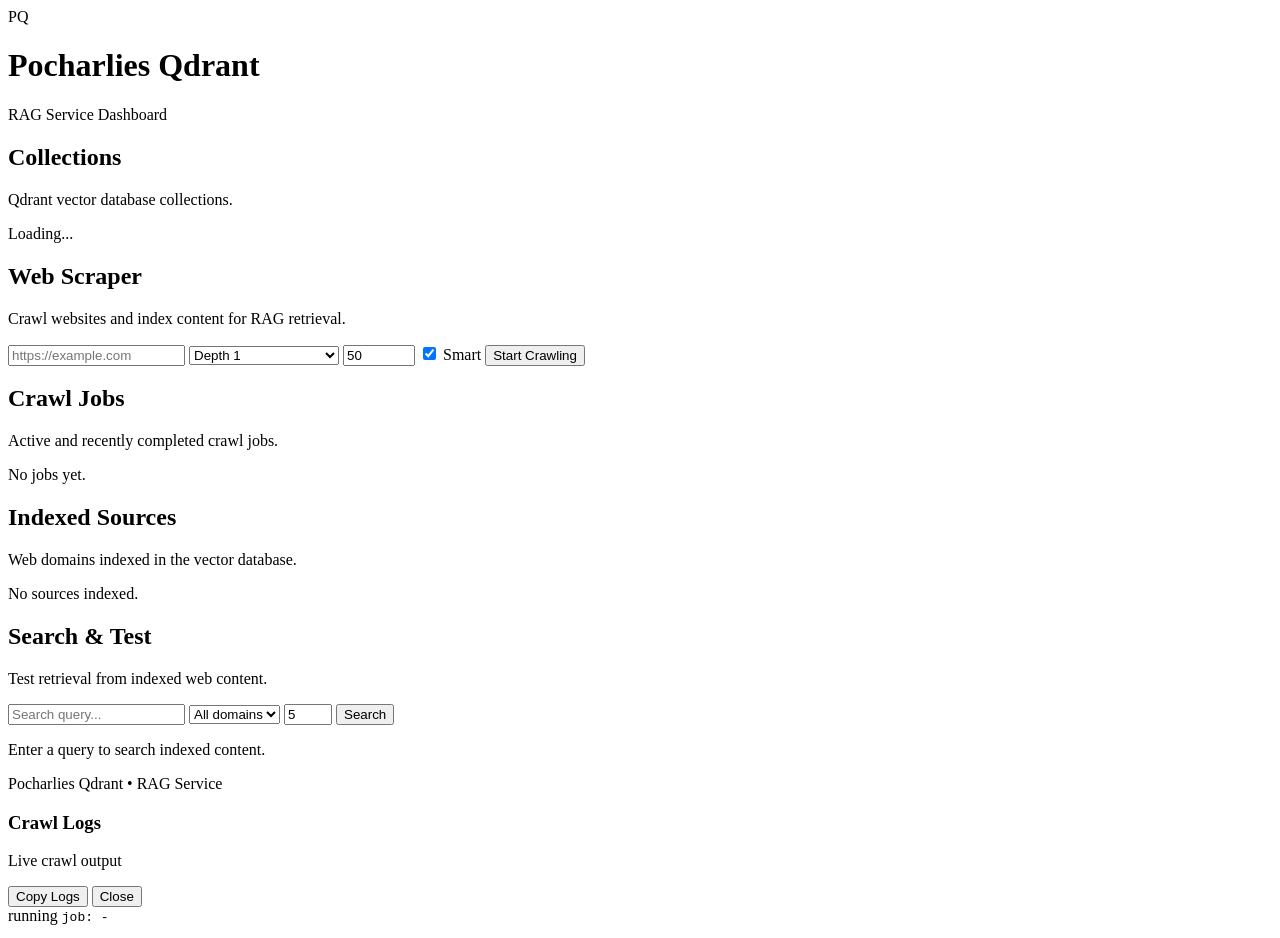
==== rag-service/static/index.html @ 50047937 "Initial commit: standalone pocharlies-qdrant RAG stack Extracted from nvidiadgx dashboard into indep" ====
<!DOCTYPE html>
<html lang="en">
<head>
  <meta charset="UTF-8">
  <meta name="viewport" content="width=device-width, initial-scale=1.0">
  <title>Pocharlies Qdrant - RAG Dashboard</title>
  <link rel="preconnect" href="https://fonts.googleapis.com">
  <link rel="preconnect" href="https://fonts.gstatic.com" crossorigin>
  <link href="https://fonts.googleapis.com/css2?family=IBM+Plex+Mono:wght@400;600&family=Space+Grotesk:wght@400;500;600;700&display=swap" rel="stylesheet">
  <link rel="stylesheet" href="/static/style.css">
</head>
<body>
  <div class="bg-layer">
    <div class="bg-orb orb-a"></div>
    <div class="bg-orb orb-b"></div>
    <div class="bg-grid"></div>
  </div>

  <div class="app">
    <header class="header glass">
      <div class="logo-wrap">
        <div class="logo-mark">PQ</div>
        <div class="logo-copy">
          <h1>Pocharlies Qdrant</h1>
          <p>RAG Service Dashboard</p>
        </div>
      </div>
    </header>

    <!-- Collections -->
    <section class="section glass">
      <h2>Collections</h2>
      <p class="section-desc">Qdrant vector database collections.</p>
      <div id="rag-collections" class="rag-grid">
        <p class="muted">Loading...</p>
      </div>
    </section>

    <!-- Web Scraper -->
    <section class="section glass">
      <h2>Web Scraper</h2>
      <p class="section-desc">Crawl websites and index content for RAG retrieval.</p>
      <div class="rag-form">
        <div class="rag-form-row">
          <input id="rag-url" type="url" class="rag-input" placeholder="https://example.com" />
          <select id="rag-depth" class="rag-select">
            <option value="0">Depth 0 (single page)</option>
            <option value="1" selected>Depth 1</option>
            <option value="2">Depth 2</option>
            <option value="3">Depth 3</option>
            <option value="4">Depth 4</option>
            <option value="5">Depth 5 (max)</option>
          </select>
          <input id="rag-max-pages" type="number" class="rag-input rag-input-sm" value="50" min="1" max="25000" placeholder="Max pages" />
          <label class="rag-smart-toggle" title="Use AI to analyze site structure before crawling for better content extraction">
            <input id="rag-smart-mode" type="checkbox" checked /> Smart
          </label>
          <button id="rag-crawl-btn" class="btn btn-accent" onclick="startRagCrawl()">Start Crawling</button>
        </div>
      </div>
      <div id="rag-crawl-progress" class="rag-crawl-status" style="display:none">
        <div class="rag-progress-bar-wrap">
          <div id="rag-progress-bar" class="rag-progress-bar"></div>
        </div>
        <p id="rag-crawl-info" class="muted"></p>
      </div>
    </section>

    <!-- Crawl Jobs -->
    <section class="section glass">
      <h2>Crawl Jobs</h2>
      <p class="section-desc">Active and recently completed crawl jobs.</p>
      <div id="rag-jobs">
        <p class="muted">No jobs yet.</p>
      </div>
    </section>

    <!-- Indexed Sources -->
    <section class="section glass">
      <h2>Indexed Sources</h2>
      <p class="section-desc">Web domains indexed in the vector database.</p>
      <div id="rag-sources">
        <p class="muted">No sources indexed.</p>
      </div>
    </section>

    <!-- Search & Test -->
    <section class="section glass">
      <h2>Search &amp; Test</h2>
      <p class="section-desc">Test retrieval from indexed web content.</p>
      <div class="rag-form">
        <div class="rag-form-row">
          <input id="rag-search-query" type="text" class="rag-input" placeholder="Search query..." />
          <select id="rag-search-domain" class="rag-select">
            <option value="">All domains</option>
          </select>
          <input id="rag-search-topk" type="number" class="rag-input rag-input-sm" value="5" min="1" max="20" placeholder="Top K" />
          <button class="btn btn-accent" onclick="searchRag()">Search</button>
        </div>
      </div>
      <div id="rag-results">
        <p class="muted">Enter a query to search indexed content.</p>
      </div>
    </section>

    <footer class="footer">
      <span>Pocharlies Qdrant &bull; RAG Service</span>
    </footer>
  </div>

  <!-- Crawl Logs Modal -->
  <div id="rag-logs-modal" class="op-modal hidden" aria-hidden="true">
    <div id="rag-logs-backdrop" class="op-modal-backdrop"></div>
    <section class="op-modal-panel glass" role="dialog" aria-modal="true" aria-labelledby="rag-logs-title">
      <header class="op-modal-header">
        <div class="op-modal-header-copy">
          <h3 id="rag-logs-title">Crawl Logs</h3>
          <p id="rag-logs-subtitle" class="muted">Live crawl output</p>
        </div>
        <div class="op-modal-actions">
          <button id="rag-logs-copy" class="btn btn-ghost" onclick="copyRagLogs()">Copy Logs</button>
          <button id="rag-logs-close" class="btn btn-primary" onclick="closeRagLogs()">Close</button>
        </div>
      </header>
      <div class="op-modal-status">
        <span id="rag-logs-state" class="op-state op-state-running">running</span>
        <code id="rag-logs-id">job: -</code>
      </div>
      <pre id="rag-logs-content" class="op-modal-log"></pre>
    </section>
  </div>

  <script src="/static/app.js"></script>
</body>
</html>
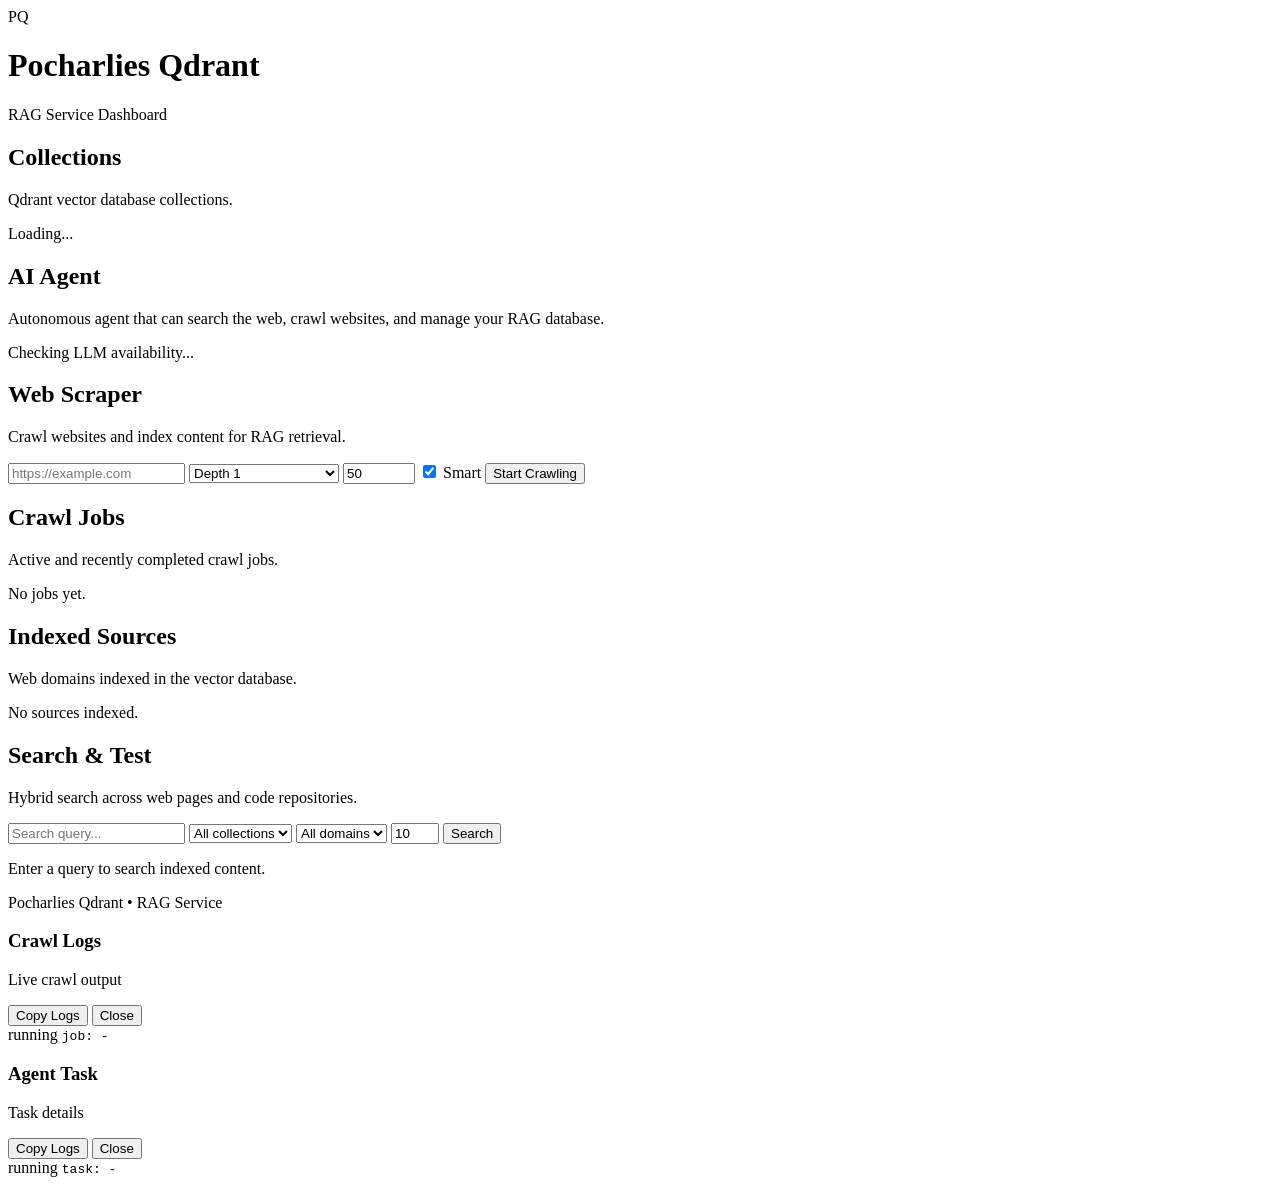
==== commit bcf215c8: "Add hybrid search, AI agent, and cross-collection search - Hybrid search: dense (BGE) + sparse (BM25" ====
--- a/rag-service/static/index.html
+++ b/rag-service/static/index.html
@@ -34,6 +34,23 @@
       <div id="rag-collections" class="rag-grid">
         <p class="muted">Loading...</p>
       </div>
+    </section>
+
+    <!-- AI Agent -->
+    <section id="agent-section" class="section glass">
+      <h2>AI Agent</h2>
+      <p class="section-desc">Autonomous agent that can search the web, crawl websites, and manage your RAG database.</p>
+      <div id="agent-status-bar" class="agent-status-bar">
+        <span class="muted">Checking LLM availability...</span>
+      </div>
+      <div id="agent-form" class="rag-form" style="display:none">
+        <div class="rag-form-row">
+          <textarea id="agent-prompt" class="rag-input agent-textarea" rows="2"
+                    placeholder="Describe a task... e.g. 'Find and index the top 5 airsoft stores in Spain'"></textarea>
+          <button id="agent-run-btn" class="btn btn-accent" onclick="startAgentTask()">Run Agent</button>
+        </div>
+      </div>
+      <div id="agent-tasks-list"></div>
     </section>
 
     <!-- Web Scraper -->
@@ -87,14 +104,19 @@
     <!-- Search & Test -->
     <section class="section glass">
       <h2>Search &amp; Test</h2>
-      <p class="section-desc">Test retrieval from indexed web content.</p>
+      <p class="section-desc">Hybrid search across web pages and code repositories.</p>
       <div class="rag-form">
         <div class="rag-form-row">
           <input id="rag-search-query" type="text" class="rag-input" placeholder="Search query..." />
+          <select id="rag-search-collection" class="rag-select">
+            <option value="all">All collections</option>
+            <option value="web">Web pages</option>
+            <option value="code">Code index</option>
+          </select>
           <select id="rag-search-domain" class="rag-select">
             <option value="">All domains</option>
           </select>
-          <input id="rag-search-topk" type="number" class="rag-input rag-input-sm" value="5" min="1" max="20" placeholder="Top K" />
+          <input id="rag-search-topk" type="number" class="rag-input rag-input-sm" value="10" min="1" max="50" placeholder="Top K" />
           <button class="btn btn-accent" onclick="searchRag()">Search</button>
         </div>
       </div>
@@ -130,6 +152,36 @@
     </section>
   </div>
 
+  <!-- Agent Task Modal -->
+  <div id="agent-modal" class="op-modal hidden" aria-hidden="true">
+    <div id="agent-modal-backdrop" class="op-modal-backdrop"></div>
+    <section class="op-modal-panel glass" role="dialog" aria-modal="true" aria-labelledby="agent-modal-title">
+      <header class="op-modal-header">
+        <div class="op-modal-header-copy">
+          <h3 id="agent-modal-title">Agent Task</h3>
+          <p id="agent-modal-subtitle" class="muted">Task details</p>
+        </div>
+        <div class="op-modal-actions">
+          <button id="agent-stop-btn" class="btn btn-ghost agent-stop-btn" onclick="stopAgentTask()" style="display:none">Stop</button>
+          <button id="agent-copy-btn" class="btn btn-ghost" onclick="copyAgentLogs()">Copy Logs</button>
+          <button class="btn btn-primary" onclick="closeAgentModal()">Close</button>
+        </div>
+      </header>
+      <div class="op-modal-status">
+        <span id="agent-modal-state" class="op-state op-state-running">running</span>
+        <code id="agent-modal-id">task: -</code>
+        <code id="agent-modal-model" class="muted"></code>
+      </div>
+      <div id="agent-steps" class="agent-steps"></div>
+      <div id="agent-context-form" class="agent-context-form" style="display:none">
+        <input id="agent-context-input" type="text" class="rag-input" placeholder="Send message to agent..."
+               onkeydown="if(event.key==='Enter')injectAgentContext()" />
+        <button class="btn btn-accent" onclick="injectAgentContext()">Send</button>
+      </div>
+      <pre id="agent-logs-content" class="op-modal-log"></pre>
+    </section>
+  </div>
+
   <script src="/static/app.js"></script>
 </body>
 </html>
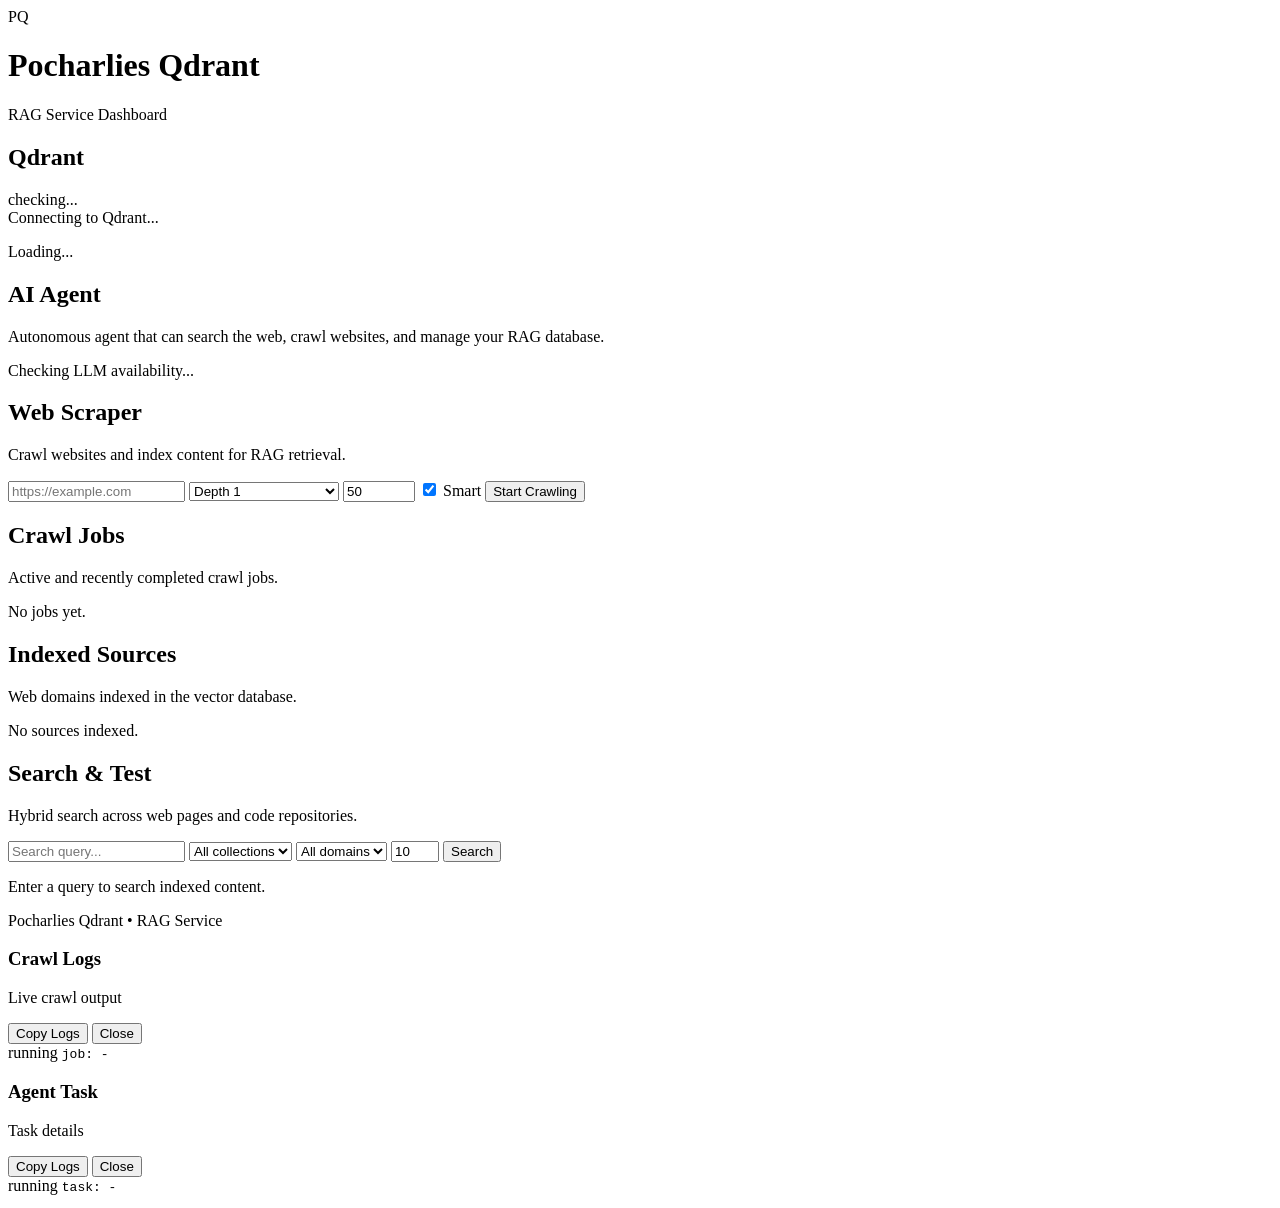
==== commit a0ac32d0: "feat: rename container to pocharlies-qdrant, add Qdrant health monitoring Rename Qdrant container fr" ====
--- a/rag-service/static/index.html
+++ b/rag-service/static/index.html
@@ -27,11 +27,14 @@
       </div>
     </header>
 
-    <!-- Collections -->
+    <!-- Qdrant Health -->
     <section class="section glass">
-      <h2>Collections</h2>
-      <p class="section-desc">Qdrant vector database collections.</p>
-      <div id="rag-collections" class="rag-grid">
+      <div class="qdrant-health-header">
+        <h2>Qdrant</h2>
+        <div id="qdrant-health" class="qdrant-health-badge loading">checking...</div>
+      </div>
+      <div id="qdrant-health-details" class="qdrant-health-details muted">Connecting to Qdrant...</div>
+      <div id="rag-collections" class="rag-grid" style="margin-top: 12px;">
         <p class="muted">Loading...</p>
       </div>
     </section>
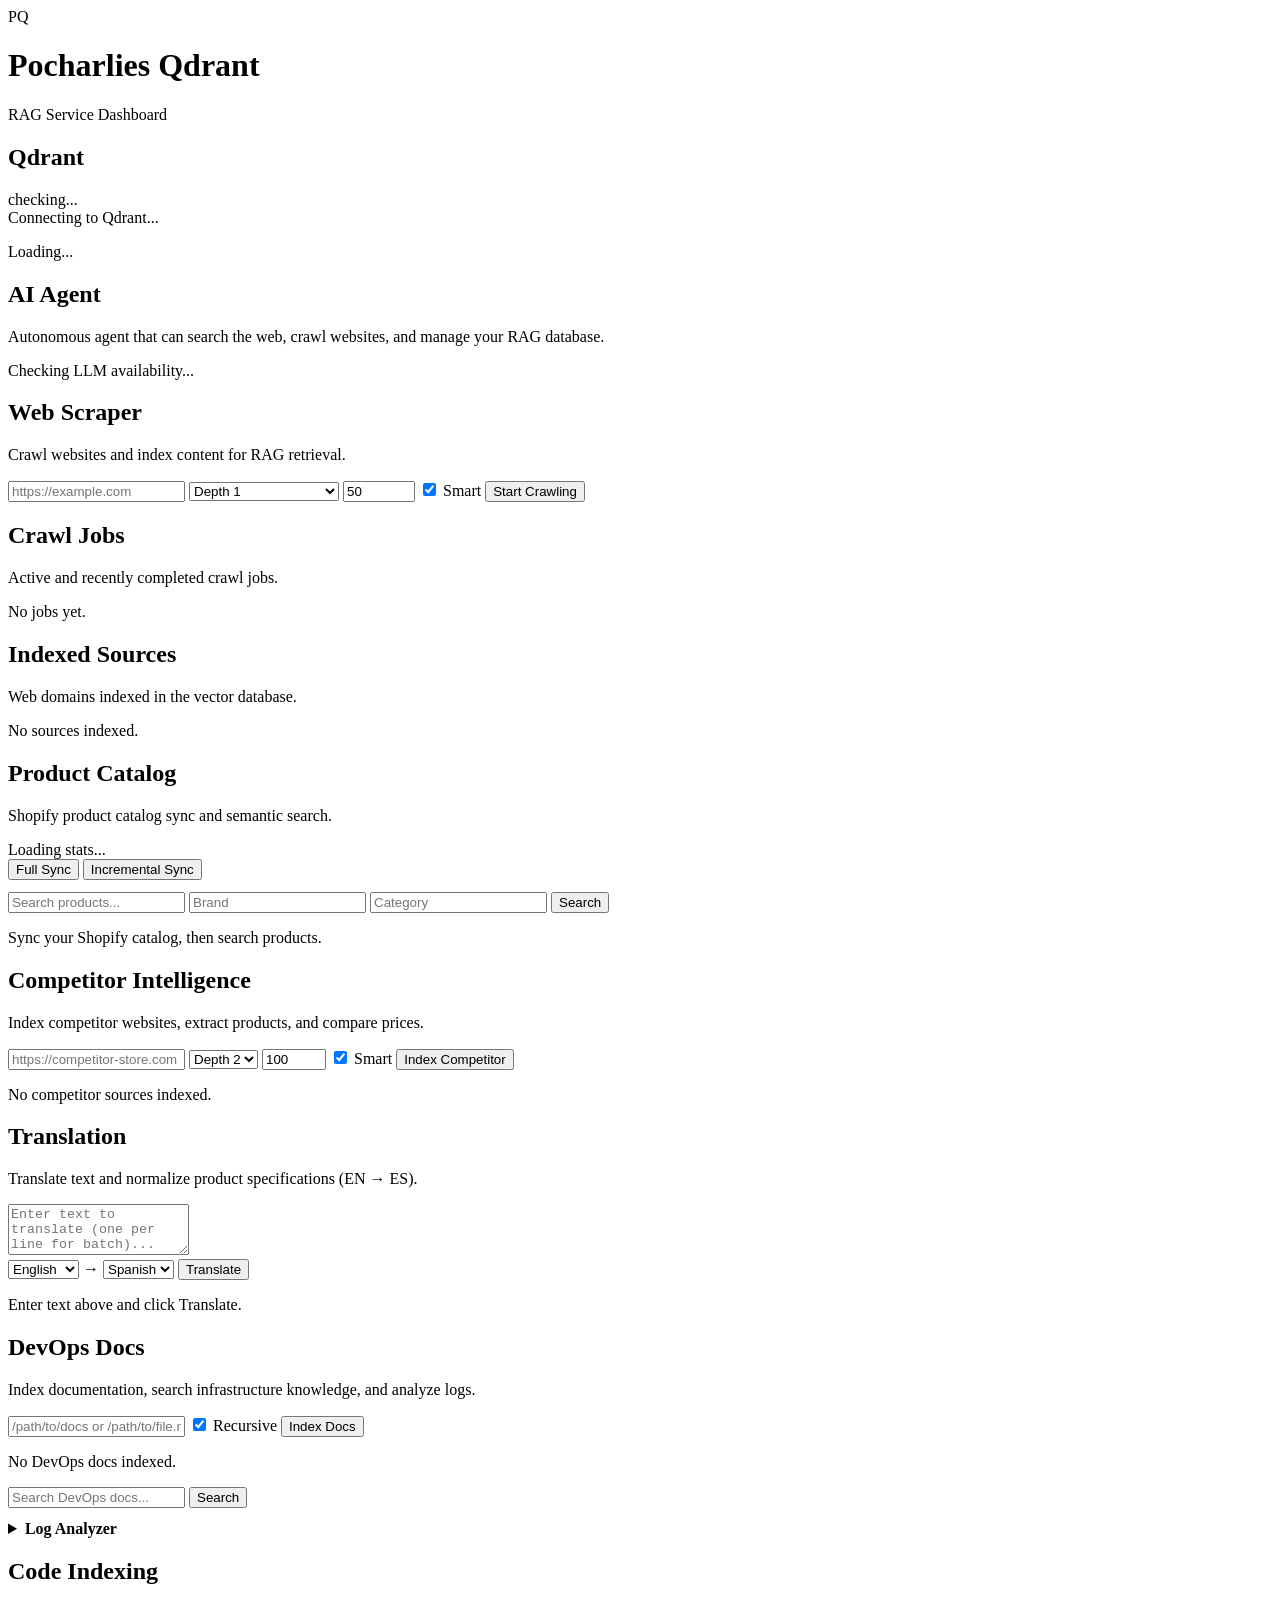
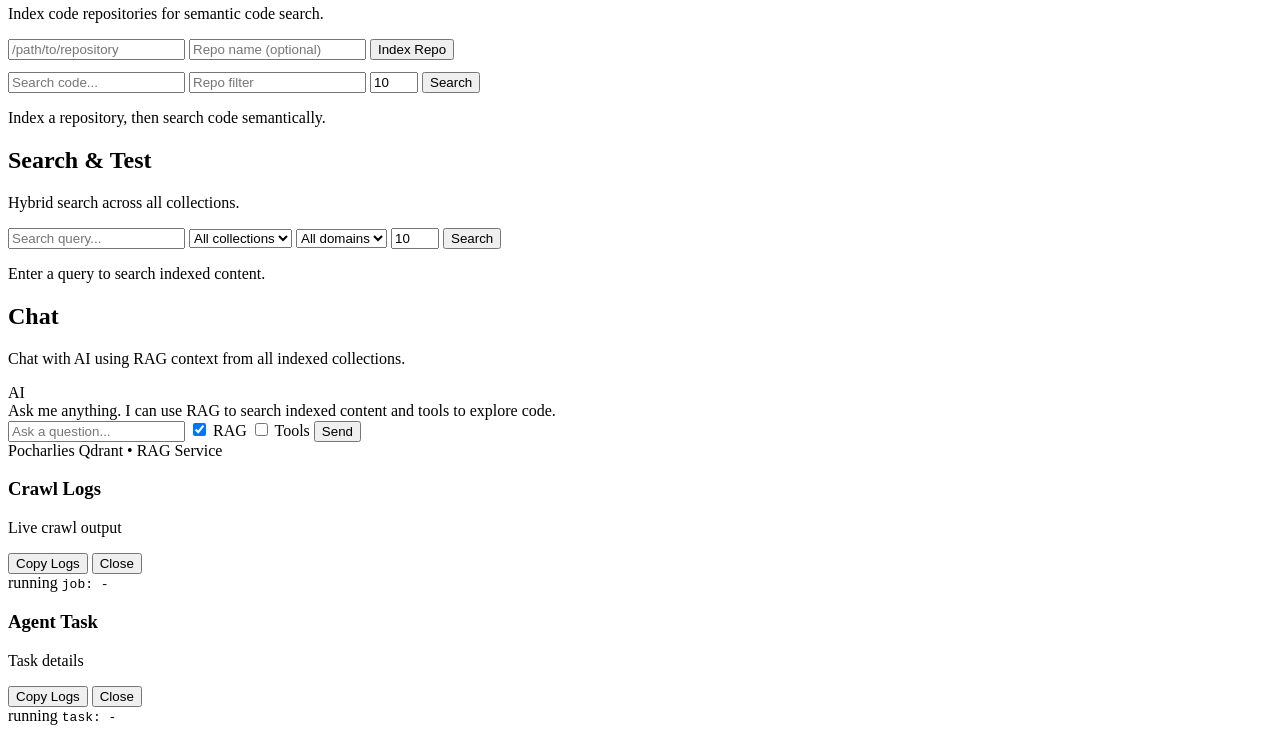
==== commit 684271c9: "fix(dashboard): remove stop/context-inject UI for Agent SDK migration The Agent SDK no longer suppor" ====
--- a/rag-service/static/index.html
+++ b/rag-service/static/index.html
@@ -104,17 +104,186 @@
       </div>
     </section>
 
+    <!-- Product Catalog -->
+    <section class="section glass">
+      <h2>Product Catalog</h2>
+      <p class="section-desc">Shopify product catalog sync and semantic search.</p>
+      <div id="product-stats" class="product-stats-bar">
+        <span class="muted">Loading stats...</span>
+      </div>
+      <div class="rag-form">
+        <div class="rag-form-row">
+          <button class="btn btn-accent" onclick="syncProducts('full')">Full Sync</button>
+          <button class="btn-ghost btn" onclick="syncProducts('incremental')">Incremental Sync</button>
+        </div>
+      </div>
+      <div id="product-sync-status" style="display:none" class="rag-crawl-status">
+        <div class="rag-progress-bar-wrap">
+          <div id="product-sync-bar" class="rag-progress-bar"></div>
+        </div>
+        <p id="product-sync-info" class="muted"></p>
+      </div>
+      <div class="rag-form" style="margin-top:12px">
+        <div class="rag-form-row">
+          <input id="product-search-query" type="text" class="rag-input" placeholder="Search products..." onkeydown="if(event.key==='Enter')searchProducts()" />
+          <input id="product-search-brand" type="text" class="rag-input rag-input-sm" style="flex:0 0 120px" placeholder="Brand" />
+          <input id="product-search-category" type="text" class="rag-input rag-input-sm" style="flex:0 0 120px" placeholder="Category" />
+          <button class="btn btn-accent" onclick="searchProducts()">Search</button>
+        </div>
+      </div>
+      <div id="product-results">
+        <p class="muted">Sync your Shopify catalog, then search products.</p>
+      </div>
+    </section>
+
+    <!-- Competitor Intelligence -->
+    <section class="section glass">
+      <h2>Competitor Intelligence</h2>
+      <p class="section-desc">Index competitor websites, extract products, and compare prices.</p>
+      <div class="rag-form">
+        <div class="rag-form-row">
+          <input id="competitor-url" type="url" class="rag-input" placeholder="https://competitor-store.com" />
+          <select id="competitor-depth" class="rag-select">
+            <option value="1">Depth 1</option>
+            <option value="2" selected>Depth 2</option>
+            <option value="3">Depth 3</option>
+          </select>
+          <input id="competitor-max-pages" type="number" class="rag-input rag-input-sm" value="100" min="1" max="5000" placeholder="Max pages" />
+          <label class="rag-smart-toggle" title="Use AI to detect product pages">
+            <input id="competitor-smart" type="checkbox" checked /> Smart
+          </label>
+          <button class="btn btn-accent" onclick="indexCompetitor()">Index Competitor</button>
+        </div>
+      </div>
+      <div id="competitor-progress" class="rag-crawl-status" style="display:none">
+        <div class="rag-progress-bar-wrap">
+          <div id="competitor-progress-bar" class="rag-progress-bar"></div>
+        </div>
+        <p id="competitor-progress-info" class="muted"></p>
+      </div>
+      <div id="competitor-sources">
+        <p class="muted">No competitor sources indexed.</p>
+      </div>
+      <div id="competitor-actions" style="display:none;margin-top:12px">
+        <div class="rag-form-row">
+          <select id="competitor-domain-select" class="rag-select">
+            <option value="">Select domain...</option>
+          </select>
+          <button class="btn btn-accent" onclick="extractCompetitorProducts()">Extract Products</button>
+          <button class="btn-ghost btn" onclick="resolveCompetitorProducts()">Price Match</button>
+        </div>
+      </div>
+      <div id="competitor-results"></div>
+    </section>
+
+    <!-- Translation -->
+    <section class="section glass">
+      <h2>Translation</h2>
+      <p class="section-desc">Translate text and normalize product specifications (EN &rarr; ES).</p>
+      <div class="rag-form">
+        <div class="rag-form-row">
+          <textarea id="translate-input" class="rag-input agent-textarea" rows="3"
+                    placeholder="Enter text to translate (one per line for batch)..."></textarea>
+          <div class="translate-controls">
+            <select id="translate-source" class="rag-select">
+              <option value="en">English</option>
+              <option value="es">Spanish</option>
+              <option value="fr">French</option>
+              <option value="de">German</option>
+            </select>
+            <span class="translate-arrow">&rarr;</span>
+            <select id="translate-target" class="rag-select">
+              <option value="es" selected>Spanish</option>
+              <option value="en">English</option>
+              <option value="fr">French</option>
+              <option value="de">German</option>
+            </select>
+            <button class="btn btn-accent" onclick="translateBatch()">Translate</button>
+          </div>
+        </div>
+      </div>
+      <div id="translate-results">
+        <p class="muted">Enter text above and click Translate.</p>
+      </div>
+    </section>
+
+    <!-- DevOps Docs -->
+    <section class="section glass">
+      <h2>DevOps Docs</h2>
+      <p class="section-desc">Index documentation, search infrastructure knowledge, and analyze logs.</p>
+      <div class="rag-form">
+        <div class="rag-form-row">
+          <input id="devops-path" type="text" class="rag-input" placeholder="/path/to/docs or /path/to/file.md" />
+          <label class="rag-smart-toggle">
+            <input id="devops-recursive" type="checkbox" checked /> Recursive
+          </label>
+          <button class="btn btn-accent" onclick="indexDevopsDocs()">Index Docs</button>
+        </div>
+      </div>
+      <div id="devops-sources">
+        <p class="muted">No DevOps docs indexed.</p>
+      </div>
+      <div class="rag-form" style="margin-top:12px">
+        <div class="rag-form-row">
+          <input id="devops-search-query" type="text" class="rag-input" placeholder="Search DevOps docs..." onkeydown="if(event.key==='Enter')searchDevops()" />
+          <button class="btn btn-accent" onclick="searchDevops()">Search</button>
+        </div>
+      </div>
+      <div id="devops-results"></div>
+      <details class="devops-log-analyzer" style="margin-top:12px">
+        <summary class="section-desc" style="cursor:pointer;font-weight:600;color:var(--text)">Log Analyzer</summary>
+        <div class="rag-form" style="margin-top:8px">
+          <textarea id="devops-log-input" class="rag-input agent-textarea" rows="4" placeholder="Paste log output here..."></textarea>
+          <div class="rag-form-row" style="margin-top:8px">
+            <input id="devops-log-service" type="text" class="rag-input rag-input-sm" style="flex:0 0 140px" placeholder="Service name" />
+            <button class="btn btn-accent" onclick="analyzeLogs()">Analyze Logs</button>
+          </div>
+        </div>
+        <div id="devops-log-results"></div>
+      </details>
+    </section>
+
+    <!-- Code Indexing -->
+    <section class="section glass">
+      <h2>Code Indexing</h2>
+      <p class="section-desc">Index code repositories for semantic code search.</p>
+      <div class="rag-form">
+        <div class="rag-form-row">
+          <input id="code-repo-path" type="text" class="rag-input" placeholder="/path/to/repository" />
+          <input id="code-repo-name" type="text" class="rag-input rag-input-sm" style="flex:0 0 140px" placeholder="Repo name (optional)" />
+          <button class="btn btn-accent" onclick="indexCodeRepo()">Index Repo</button>
+        </div>
+      </div>
+      <div id="code-index-status" style="display:none" class="rag-crawl-status">
+        <p id="code-index-info" class="muted"></p>
+      </div>
+      <div class="rag-form" style="margin-top:12px">
+        <div class="rag-form-row">
+          <input id="code-search-query" type="text" class="rag-input" placeholder="Search code..." onkeydown="if(event.key==='Enter')searchCode()" />
+          <input id="code-search-repo" type="text" class="rag-input rag-input-sm" style="flex:0 0 140px" placeholder="Repo filter" />
+          <input id="code-search-topk" type="number" class="rag-input rag-input-sm" value="10" min="1" max="50" placeholder="Top K" />
+          <button class="btn btn-accent" onclick="searchCode()">Search</button>
+        </div>
+      </div>
+      <div id="code-results">
+        <p class="muted">Index a repository, then search code semantically.</p>
+      </div>
+    </section>
+
     <!-- Search & Test -->
     <section class="section glass">
       <h2>Search &amp; Test</h2>
-      <p class="section-desc">Hybrid search across web pages and code repositories.</p>
-      <div class="rag-form">
-        <div class="rag-form-row">
-          <input id="rag-search-query" type="text" class="rag-input" placeholder="Search query..." />
+      <p class="section-desc">Hybrid search across all collections.</p>
+      <div class="rag-form">
+        <div class="rag-form-row">
+          <input id="rag-search-query" type="text" class="rag-input" placeholder="Search query..." onkeydown="if(event.key==='Enter')searchRag()" />
           <select id="rag-search-collection" class="rag-select">
             <option value="all">All collections</option>
             <option value="web">Web pages</option>
             <option value="code">Code index</option>
+            <option value="products">Products</option>
+            <option value="competitors">Competitors</option>
+            <option value="devops">DevOps</option>
           </select>
           <select id="rag-search-domain" class="rag-select">
             <option value="">All domains</option>
@@ -125,6 +294,31 @@
       </div>
       <div id="rag-results">
         <p class="muted">Enter a query to search indexed content.</p>
+      </div>
+    </section>
+
+    <!-- Chat with RAG -->
+    <section class="section glass">
+      <h2>Chat</h2>
+      <p class="section-desc">Chat with AI using RAG context from all indexed collections.</p>
+      <div id="chat-messages" class="chat-messages">
+        <div class="chat-message assistant">
+          <span class="chat-role">AI</span>
+          <div class="chat-text">Ask me anything. I can use RAG to search indexed content and tools to explore code.</div>
+        </div>
+      </div>
+      <div class="rag-form">
+        <div class="rag-form-row">
+          <input id="chat-input" type="text" class="rag-input" placeholder="Ask a question..."
+                 onkeydown="if(event.key==='Enter')sendChat()" />
+          <label class="rag-smart-toggle" title="Use RAG context">
+            <input id="chat-use-rag" type="checkbox" checked /> RAG
+          </label>
+          <label class="rag-smart-toggle" title="Allow tool use">
+            <input id="chat-use-tools" type="checkbox" /> Tools
+          </label>
+          <button class="btn btn-accent" onclick="sendChat()">Send</button>
+        </div>
       </div>
     </section>
 
@@ -165,7 +359,6 @@
           <p id="agent-modal-subtitle" class="muted">Task details</p>
         </div>
         <div class="op-modal-actions">
-          <button id="agent-stop-btn" class="btn btn-ghost agent-stop-btn" onclick="stopAgentTask()" style="display:none">Stop</button>
           <button id="agent-copy-btn" class="btn btn-ghost" onclick="copyAgentLogs()">Copy Logs</button>
           <button class="btn btn-primary" onclick="closeAgentModal()">Close</button>
         </div>
@@ -176,11 +369,6 @@
         <code id="agent-modal-model" class="muted"></code>
       </div>
       <div id="agent-steps" class="agent-steps"></div>
-      <div id="agent-context-form" class="agent-context-form" style="display:none">
-        <input id="agent-context-input" type="text" class="rag-input" placeholder="Send message to agent..."
-               onkeydown="if(event.key==='Enter')injectAgentContext()" />
-        <button class="btn btn-accent" onclick="injectAgentContext()">Send</button>
-      </div>
       <pre id="agent-logs-content" class="op-modal-log"></pre>
     </section>
   </div>
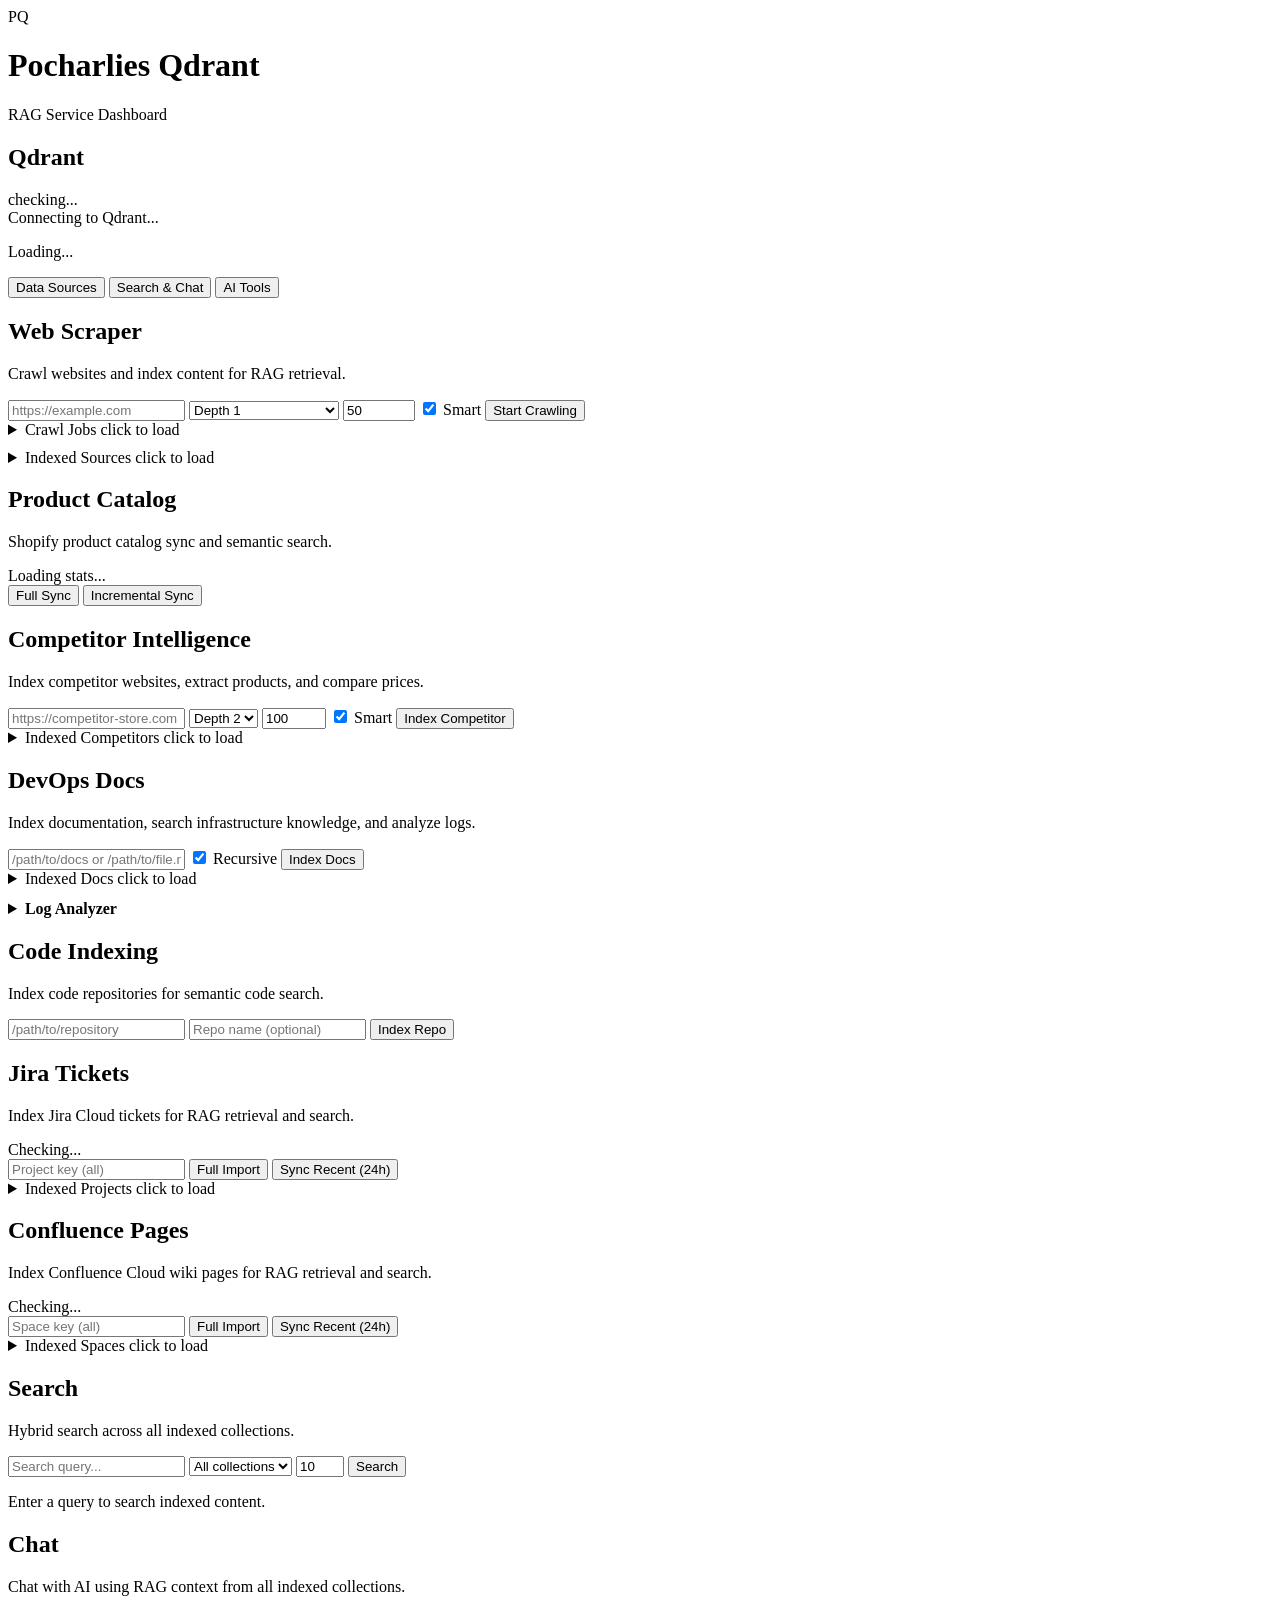
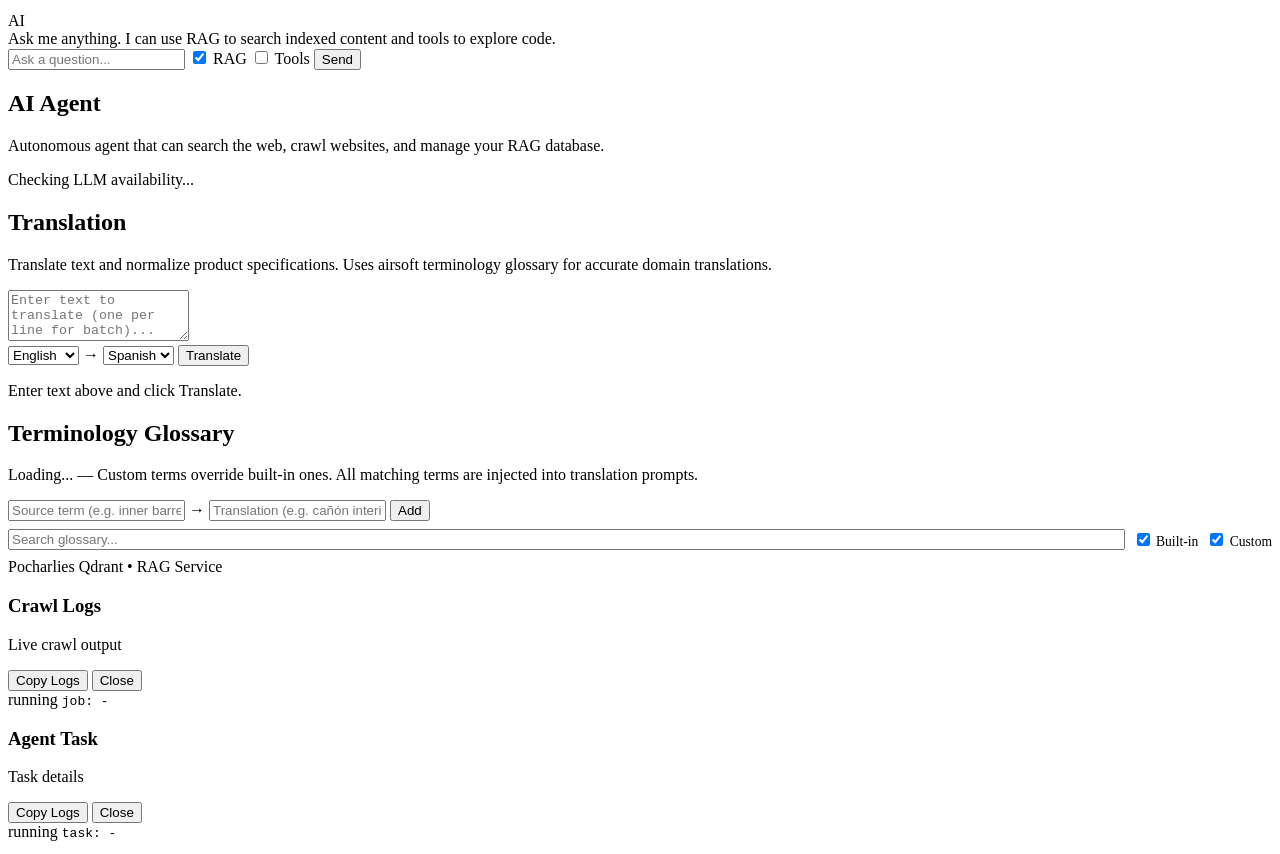
==== commit ad31706c: "feat(translator): add airsoft terminology glossary for accurate domain translations - Add 216 built-" ====
--- a/rag-service/static/index.html
+++ b/rag-service/static/index.html
@@ -27,7 +27,7 @@
       </div>
     </header>
 
-    <!-- Qdrant Health -->
+    <!-- Qdrant Health (always visible) -->
     <section class="section glass">
       <div class="qdrant-health-header">
         <h2>Qdrant</h2>
@@ -39,288 +39,498 @@
       </div>
     </section>
 
-    <!-- AI Agent -->
-    <section id="agent-section" class="section glass">
-      <h2>AI Agent</h2>
-      <p class="section-desc">Autonomous agent that can search the web, crawl websites, and manage your RAG database.</p>
-      <div id="agent-status-bar" class="agent-status-bar">
-        <span class="muted">Checking LLM availability...</span>
-      </div>
-      <div id="agent-form" class="rag-form" style="display:none">
-        <div class="rag-form-row">
-          <textarea id="agent-prompt" class="rag-input agent-textarea" rows="2"
-                    placeholder="Describe a task... e.g. 'Find and index the top 5 airsoft stores in Spain'"></textarea>
-          <button id="agent-run-btn" class="btn btn-accent" onclick="startAgentTask()">Run Agent</button>
-        </div>
-      </div>
-      <div id="agent-tasks-list"></div>
-    </section>
-
-    <!-- Web Scraper -->
-    <section class="section glass">
-      <h2>Web Scraper</h2>
-      <p class="section-desc">Crawl websites and index content for RAG retrieval.</p>
-      <div class="rag-form">
-        <div class="rag-form-row">
-          <input id="rag-url" type="url" class="rag-input" placeholder="https://example.com" />
-          <select id="rag-depth" class="rag-select">
-            <option value="0">Depth 0 (single page)</option>
-            <option value="1" selected>Depth 1</option>
-            <option value="2">Depth 2</option>
-            <option value="3">Depth 3</option>
-            <option value="4">Depth 4</option>
-            <option value="5">Depth 5 (max)</option>
-          </select>
-          <input id="rag-max-pages" type="number" class="rag-input rag-input-sm" value="50" min="1" max="25000" placeholder="Max pages" />
-          <label class="rag-smart-toggle" title="Use AI to analyze site structure before crawling for better content extraction">
-            <input id="rag-smart-mode" type="checkbox" checked /> Smart
-          </label>
-          <button id="rag-crawl-btn" class="btn btn-accent" onclick="startRagCrawl()">Start Crawling</button>
-        </div>
-      </div>
-      <div id="rag-crawl-progress" class="rag-crawl-status" style="display:none">
-        <div class="rag-progress-bar-wrap">
-          <div id="rag-progress-bar" class="rag-progress-bar"></div>
-        </div>
-        <p id="rag-crawl-info" class="muted"></p>
-      </div>
-    </section>
-
-    <!-- Crawl Jobs -->
-    <section class="section glass">
-      <h2>Crawl Jobs</h2>
-      <p class="section-desc">Active and recently completed crawl jobs.</p>
-      <div id="rag-jobs">
-        <p class="muted">No jobs yet.</p>
-      </div>
-    </section>
-
-    <!-- Indexed Sources -->
-    <section class="section glass">
-      <h2>Indexed Sources</h2>
-      <p class="section-desc">Web domains indexed in the vector database.</p>
-      <div id="rag-sources">
-        <p class="muted">No sources indexed.</p>
-      </div>
-    </section>
-
-    <!-- Product Catalog -->
-    <section class="section glass">
-      <h2>Product Catalog</h2>
-      <p class="section-desc">Shopify product catalog sync and semantic search.</p>
-      <div id="product-stats" class="product-stats-bar">
-        <span class="muted">Loading stats...</span>
-      </div>
-      <div class="rag-form">
-        <div class="rag-form-row">
-          <button class="btn btn-accent" onclick="syncProducts('full')">Full Sync</button>
-          <button class="btn-ghost btn" onclick="syncProducts('incremental')">Incremental Sync</button>
-        </div>
-      </div>
-      <div id="product-sync-status" style="display:none" class="rag-crawl-status">
-        <div class="rag-progress-bar-wrap">
-          <div id="product-sync-bar" class="rag-progress-bar"></div>
-        </div>
-        <p id="product-sync-info" class="muted"></p>
-      </div>
-      <div class="rag-form" style="margin-top:12px">
-        <div class="rag-form-row">
-          <input id="product-search-query" type="text" class="rag-input" placeholder="Search products..." onkeydown="if(event.key==='Enter')searchProducts()" />
-          <input id="product-search-brand" type="text" class="rag-input rag-input-sm" style="flex:0 0 120px" placeholder="Brand" />
-          <input id="product-search-category" type="text" class="rag-input rag-input-sm" style="flex:0 0 120px" placeholder="Category" />
-          <button class="btn btn-accent" onclick="searchProducts()">Search</button>
-        </div>
-      </div>
-      <div id="product-results">
-        <p class="muted">Sync your Shopify catalog, then search products.</p>
-      </div>
-    </section>
-
-    <!-- Competitor Intelligence -->
-    <section class="section glass">
-      <h2>Competitor Intelligence</h2>
-      <p class="section-desc">Index competitor websites, extract products, and compare prices.</p>
-      <div class="rag-form">
-        <div class="rag-form-row">
-          <input id="competitor-url" type="url" class="rag-input" placeholder="https://competitor-store.com" />
-          <select id="competitor-depth" class="rag-select">
-            <option value="1">Depth 1</option>
-            <option value="2" selected>Depth 2</option>
-            <option value="3">Depth 3</option>
-          </select>
-          <input id="competitor-max-pages" type="number" class="rag-input rag-input-sm" value="100" min="1" max="5000" placeholder="Max pages" />
-          <label class="rag-smart-toggle" title="Use AI to detect product pages">
-            <input id="competitor-smart" type="checkbox" checked /> Smart
-          </label>
-          <button class="btn btn-accent" onclick="indexCompetitor()">Index Competitor</button>
-        </div>
-      </div>
-      <div id="competitor-progress" class="rag-crawl-status" style="display:none">
-        <div class="rag-progress-bar-wrap">
-          <div id="competitor-progress-bar" class="rag-progress-bar"></div>
-        </div>
-        <p id="competitor-progress-info" class="muted"></p>
-      </div>
-      <div id="competitor-sources">
-        <p class="muted">No competitor sources indexed.</p>
-      </div>
-      <div id="competitor-actions" style="display:none;margin-top:12px">
-        <div class="rag-form-row">
-          <select id="competitor-domain-select" class="rag-select">
-            <option value="">Select domain...</option>
-          </select>
-          <button class="btn btn-accent" onclick="extractCompetitorProducts()">Extract Products</button>
-          <button class="btn-ghost btn" onclick="resolveCompetitorProducts()">Price Match</button>
-        </div>
-      </div>
-      <div id="competitor-results"></div>
-    </section>
-
-    <!-- Translation -->
-    <section class="section glass">
-      <h2>Translation</h2>
-      <p class="section-desc">Translate text and normalize product specifications (EN &rarr; ES).</p>
-      <div class="rag-form">
-        <div class="rag-form-row">
-          <textarea id="translate-input" class="rag-input agent-textarea" rows="3"
-                    placeholder="Enter text to translate (one per line for batch)..."></textarea>
-          <div class="translate-controls">
-            <select id="translate-source" class="rag-select">
-              <option value="en">English</option>
-              <option value="es">Spanish</option>
-              <option value="fr">French</option>
-              <option value="de">German</option>
-            </select>
+    <!-- Tab Bar -->
+    <nav class="tab-bar glass" role="tablist">
+      <button class="tab-btn active" role="tab" data-tab="sources" aria-selected="true">Data Sources</button>
+      <button class="tab-btn" role="tab" data-tab="search" aria-selected="false">Search &amp; Chat</button>
+      <button class="tab-btn" role="tab" data-tab="ai" aria-selected="false">AI Tools</button>
+    </nav>
+
+    <!-- ═══════════════════════════════════════════════════════ -->
+    <!-- TAB: Data Sources                                      -->
+    <!-- ═══════════════════════════════════════════════════════ -->
+    <div class="tab-pane active" data-tab="sources">
+
+      <!-- Web Scraper -->
+      <section class="section glass">
+        <h2>Web Scraper</h2>
+        <p class="section-desc">Crawl websites and index content for RAG retrieval.</p>
+        <div class="rag-form">
+          <div class="rag-form-row">
+            <input id="rag-url" type="url" class="rag-input" placeholder="https://example.com" />
+            <select id="rag-depth" class="rag-select">
+              <option value="0">Depth 0 (single page)</option>
+              <option value="1" selected>Depth 1</option>
+              <option value="2">Depth 2</option>
+              <option value="3">Depth 3</option>
+              <option value="4">Depth 4</option>
+              <option value="5">Depth 5 (max)</option>
+            </select>
+            <input id="rag-max-pages" type="number" class="rag-input rag-input-sm" value="50" min="1" max="25000" placeholder="Max pages" />
+            <label class="rag-smart-toggle" title="Use AI to analyze site structure before crawling for better content extraction">
+              <input id="rag-smart-mode" type="checkbox" checked /> Smart
+            </label>
+            <button id="rag-crawl-btn" class="btn btn-accent" onclick="startRagCrawl()">Start Crawling</button>
+          </div>
+        </div>
+        <div id="rag-crawl-progress" class="rag-crawl-status" style="display:none">
+          <div class="rag-progress-bar-wrap">
+            <div id="rag-progress-bar" class="rag-progress-bar"></div>
+          </div>
+          <p id="rag-crawl-info" class="muted"></p>
+        </div>
+      </section>
+
+      <!-- Crawl Jobs & Indexed Sources (lazy-load dropdowns) -->
+      <section class="section glass">
+        <details class="lazy-dropdown" data-lazy="rag-jobs" ontoggle="lazyLoad(this, fetchRagJobs)">
+          <summary class="lazy-summary">Crawl Jobs <span class="lazy-hint muted">click to load</span></summary>
+          <div id="rag-jobs" class="lazy-content">
+            <p class="muted">Loading...</p>
+          </div>
+        </details>
+        <details class="lazy-dropdown" data-lazy="rag-sources" ontoggle="lazyLoad(this, fetchRagSources)" style="margin-top:10px">
+          <summary class="lazy-summary">Indexed Sources <span class="lazy-hint muted">click to load</span></summary>
+          <div id="rag-sources" class="lazy-content">
+            <p class="muted">Loading...</p>
+          </div>
+        </details>
+      </section>
+
+      <!-- Product Catalog -->
+      <section class="section glass">
+        <h2>Product Catalog</h2>
+        <p class="section-desc">Shopify product catalog sync and semantic search.</p>
+        <div id="product-stats" class="product-stats-bar">
+          <span class="muted">Loading stats...</span>
+        </div>
+        <div class="rag-form">
+          <div class="rag-form-row">
+            <button class="btn btn-accent" onclick="syncProducts('full')">Full Sync</button>
+            <button class="btn-ghost btn" onclick="syncProducts('incremental')">Incremental Sync</button>
+          </div>
+        </div>
+        <div id="product-sync-status" style="display:none" class="rag-crawl-status">
+          <div class="rag-progress-bar-wrap">
+            <div id="product-sync-bar" class="rag-progress-bar"></div>
+          </div>
+          <p id="product-sync-info" class="muted"></p>
+        </div>
+        <div id="product-results"></div>
+      </section>
+
+      <!-- Competitor Intelligence -->
+      <section class="section glass">
+        <h2>Competitor Intelligence</h2>
+        <p class="section-desc">Index competitor websites, extract products, and compare prices.</p>
+        <div class="rag-form">
+          <div class="rag-form-row">
+            <input id="competitor-url" type="url" class="rag-input" placeholder="https://competitor-store.com" />
+            <select id="competitor-depth" class="rag-select">
+              <option value="1">Depth 1</option>
+              <option value="2" selected>Depth 2</option>
+              <option value="3">Depth 3</option>
+            </select>
+            <input id="competitor-max-pages" type="number" class="rag-input rag-input-sm" value="100" min="1" max="5000" placeholder="Max pages" />
+            <label class="rag-smart-toggle" title="Use AI to detect product pages">
+              <input id="competitor-smart" type="checkbox" checked /> Smart
+            </label>
+            <button class="btn btn-accent" onclick="indexCompetitor()">Index Competitor</button>
+          </div>
+        </div>
+        <div id="competitor-progress" class="rag-crawl-status" style="display:none">
+          <div class="rag-progress-bar-wrap">
+            <div id="competitor-progress-bar" class="rag-progress-bar"></div>
+          </div>
+          <p id="competitor-progress-info" class="muted"></p>
+        </div>
+        <details class="lazy-dropdown" data-lazy="competitor-sources" ontoggle="lazyLoad(this, fetchCompetitorSources)">
+          <summary class="lazy-summary">Indexed Competitors <span class="lazy-hint muted">click to load</span></summary>
+          <div class="lazy-content">
+            <div id="competitor-sources">
+              <p class="muted">Loading...</p>
+            </div>
+            <div id="competitor-actions" style="display:none;margin-top:12px">
+              <div class="rag-form-row">
+                <select id="competitor-domain-select" class="rag-select">
+                  <option value="">Select domain...</option>
+                </select>
+                <button class="btn btn-accent" onclick="extractCompetitorProducts()">Extract Products</button>
+                <button class="btn-ghost btn" onclick="resolveCompetitorProducts()">Price Match</button>
+              </div>
+            </div>
+          </div>
+        </details>
+        <div id="competitor-results"></div>
+      </section>
+
+      <!-- DevOps Docs -->
+      <section class="section glass">
+        <h2>DevOps Docs</h2>
+        <p class="section-desc">Index documentation, search infrastructure knowledge, and analyze logs.</p>
+        <div class="rag-form">
+          <div class="rag-form-row">
+            <input id="devops-path" type="text" class="rag-input" placeholder="/path/to/docs or /path/to/file.md" />
+            <label class="rag-smart-toggle">
+              <input id="devops-recursive" type="checkbox" checked /> Recursive
+            </label>
+            <button class="btn btn-accent" onclick="indexDevopsDocs()">Index Docs</button>
+          </div>
+        </div>
+        <details class="lazy-dropdown" data-lazy="devops-sources" ontoggle="lazyLoad(this, fetchDevopsSources)">
+          <summary class="lazy-summary">Indexed Docs <span class="lazy-hint muted">click to load</span></summary>
+          <div id="devops-sources" class="lazy-content">
+            <p class="muted">Loading...</p>
+          </div>
+        </details>
+        <div id="devops-results"></div>
+        <details class="devops-log-analyzer" style="margin-top:12px">
+          <summary class="section-desc" style="cursor:pointer;font-weight:600;color:var(--text)">Log Analyzer</summary>
+          <div class="rag-form" style="margin-top:8px">
+            <textarea id="devops-log-input" class="rag-input agent-textarea" rows="4" placeholder="Paste log output here..."></textarea>
+            <div class="rag-form-row" style="margin-top:8px">
+              <input id="devops-log-service" type="text" class="rag-input rag-input-sm" style="flex:0 0 140px" placeholder="Service name" />
+              <button class="btn btn-accent" onclick="analyzeLogs()">Analyze Logs</button>
+            </div>
+          </div>
+          <div id="devops-log-results"></div>
+        </details>
+      </section>
+
+      <!-- Code Indexing -->
+      <section class="section glass">
+        <h2>Code Indexing</h2>
+        <p class="section-desc">Index code repositories for semantic code search.</p>
+        <div class="rag-form">
+          <div class="rag-form-row">
+            <input id="code-repo-path" type="text" class="rag-input" placeholder="/path/to/repository" />
+            <input id="code-repo-name" type="text" class="rag-input rag-input-sm" style="flex:0 0 140px" placeholder="Repo name (optional)" />
+            <button class="btn btn-accent" onclick="indexCodeRepo()">Index Repo</button>
+          </div>
+        </div>
+        <div id="code-index-status" style="display:none" class="rag-crawl-status">
+          <p id="code-index-info" class="muted"></p>
+        </div>
+        <div id="code-results"></div>
+      </section>
+
+      <!-- Jira Tickets -->
+      <section class="section glass">
+        <div class="section-header-row">
+          <div>
+            <h2>Jira Tickets</h2>
+            <p class="section-desc">Index Jira Cloud tickets for RAG retrieval and search.</p>
+          </div>
+          <div id="jira-connection-badge" class="jira-connection-badge">
+            <span class="agent-status-dot offline"></span>
+            <span class="muted">Checking...</span>
+          </div>
+        </div>
+
+        <!-- Status overview -->
+        <div id="jira-stats-row" class="jira-stats-row" style="display:none">
+          <div class="jira-stat-card glass">
+            <div class="jira-stat-value" id="jira-stat-tickets">0</div>
+            <div class="jira-stat-label">Tickets</div>
+          </div>
+          <div class="jira-stat-card glass">
+            <div class="jira-stat-value" id="jira-stat-chunks">0</div>
+            <div class="jira-stat-label">Chunks</div>
+          </div>
+          <div class="jira-stat-card glass">
+            <div class="jira-stat-value" id="jira-stat-projects">0</div>
+            <div class="jira-stat-label">Projects</div>
+          </div>
+          <div class="jira-stat-card glass">
+            <div class="jira-stat-value" id="jira-stat-last-indexed">Never</div>
+            <div class="jira-stat-label">Last Indexed</div>
+          </div>
+          <div class="jira-stat-card glass">
+            <div class="jira-stat-value" id="jira-stat-nightly">--</div>
+            <div class="jira-stat-label">Nightly Sync</div>
+          </div>
+        </div>
+
+        <!-- Actions -->
+        <div class="rag-form">
+          <div class="rag-form-row">
+            <input id="jira-import-project" type="text" class="rag-input rag-input-sm" style="flex:0 0 140px" placeholder="Project key (all)" />
+            <button id="jira-import-btn" class="btn btn-accent" onclick="startJiraImport()">Full Import</button>
+            <button id="jira-sync-btn" class="btn-ghost btn" onclick="startJiraSync()">Sync Recent (24h)</button>
+          </div>
+        </div>
+
+        <!-- Import progress -->
+        <div id="jira-import-progress" class="rag-crawl-status" style="display:none">
+          <div class="rag-progress-bar-wrap">
+            <div id="jira-progress-bar" class="rag-progress-bar"></div>
+          </div>
+          <p id="jira-import-info" class="muted"></p>
+        </div>
+
+        <!-- Active jobs -->
+        <div id="jira-active-jobs" style="display:none"></div>
+
+        <!-- Indexed projects (lazy-load) -->
+        <details class="lazy-dropdown" data-lazy="jira-sources" ontoggle="lazyLoad(this, fetchJiraSources)">
+          <summary class="lazy-summary">Indexed Projects <span id="jira-sources-count" class="lazy-count"></span> <span class="lazy-hint muted">click to load</span></summary>
+          <div id="jira-sources" class="lazy-content">
+            <p class="muted">Loading...</p>
+          </div>
+        </details>
+
+        <div id="jira-results"></div>
+      </section>
+
+      <!-- Confluence Pages -->
+      <section class="section glass">
+        <div class="section-header-row">
+          <div>
+            <h2>Confluence Pages</h2>
+            <p class="section-desc">Index Confluence Cloud wiki pages for RAG retrieval and search.</p>
+          </div>
+          <div id="confluence-connection-badge" class="jira-connection-badge">
+            <span class="agent-status-dot offline"></span>
+            <span class="muted">Checking...</span>
+          </div>
+        </div>
+
+        <!-- Status overview -->
+        <div id="confluence-stats-row" class="jira-stats-row" style="display:none">
+          <div class="jira-stat-card glass">
+            <div class="jira-stat-value" id="confluence-stat-pages">0</div>
+            <div class="jira-stat-label">Pages</div>
+          </div>
+          <div class="jira-stat-card glass">
+            <div class="jira-stat-value" id="confluence-stat-chunks">0</div>
+            <div class="jira-stat-label">Chunks</div>
+          </div>
+          <div class="jira-stat-card glass">
+            <div class="jira-stat-value" id="confluence-stat-spaces">0</div>
+            <div class="jira-stat-label">Spaces</div>
+          </div>
+          <div class="jira-stat-card glass">
+            <div class="jira-stat-value" id="confluence-stat-last-indexed">Never</div>
+            <div class="jira-stat-label">Last Indexed</div>
+          </div>
+          <div class="jira-stat-card glass">
+            <div class="jira-stat-value" id="confluence-stat-nightly">--</div>
+            <div class="jira-stat-label">Nightly Sync</div>
+          </div>
+        </div>
+
+        <!-- Actions -->
+        <div class="rag-form">
+          <div class="rag-form-row">
+            <input id="confluence-import-space" type="text" class="rag-input rag-input-sm" style="flex:0 0 140px" placeholder="Space key (all)" />
+            <button id="confluence-import-btn" class="btn btn-accent" onclick="startConfluenceImport()">Full Import</button>
+            <button id="confluence-sync-btn" class="btn-ghost btn" onclick="startConfluenceSync()">Sync Recent (24h)</button>
+          </div>
+        </div>
+
+        <!-- Import progress -->
+        <div id="confluence-import-progress" class="rag-crawl-status" style="display:none">
+          <div class="rag-progress-bar-wrap">
+            <div id="confluence-progress-bar" class="rag-progress-bar"></div>
+          </div>
+          <p id="confluence-import-info" class="muted"></p>
+        </div>
+
+        <!-- Active jobs -->
+        <div id="confluence-active-jobs" style="display:none"></div>
+
+        <!-- Indexed spaces (lazy-load) -->
+        <details class="lazy-dropdown" data-lazy="confluence-sources" ontoggle="lazyLoad(this, fetchConfluenceSources)">
+          <summary class="lazy-summary">Indexed Spaces <span id="confluence-sources-count" class="lazy-count"></span> <span class="lazy-hint muted">click to load</span></summary>
+          <div id="confluence-sources" class="lazy-content">
+            <p class="muted">Loading...</p>
+          </div>
+        </details>
+
+        <div id="confluence-results"></div>
+      </section>
+
+    </div><!-- /tab:sources -->
+
+    <!-- ═══════════════════════════════════════════════════════ -->
+    <!-- TAB: Search & Chat                                     -->
+    <!-- ═══════════════════════════════════════════════════════ -->
+    <div class="tab-pane" data-tab="search">
+
+      <!-- Unified Search -->
+      <section class="section glass">
+        <h2>Search</h2>
+        <p class="section-desc">Hybrid search across all indexed collections.</p>
+        <div class="rag-form">
+          <div class="rag-form-row">
+            <input id="rag-search-query" type="text" class="rag-input" placeholder="Search query..." onkeydown="if(event.key==='Enter')searchRag()" />
+            <select id="rag-search-collection" class="rag-select" onchange="onSearchCollectionChange(this.value)">
+              <option value="all">All collections</option>
+              <option value="web">Web pages</option>
+              <option value="code">Code index</option>
+              <option value="products">Products</option>
+              <option value="competitors">Competitors</option>
+              <option value="devops">DevOps</option>
+              <option value="jira">Jira</option>
+              <option value="confluence">Confluence</option>
+            </select>
+            <input id="rag-search-topk" type="number" class="rag-input rag-input-sm" value="10" min="1" max="50" placeholder="Top K" />
+            <button class="btn btn-accent" onclick="searchRag()">Search</button>
+          </div>
+          <!-- Adaptive filters row (shown/hidden based on collection) -->
+          <div id="search-filters" class="rag-form-row search-filters" style="display:none">
+            <!-- Web / Competitors filters -->
+            <select id="rag-search-domain" class="rag-select search-filter" data-collections="web,competitors" style="display:none">
+              <option value="">All domains</option>
+            </select>
+            <!-- Code filters -->
+            <input id="rag-search-repo" type="text" class="rag-input rag-input-sm search-filter" data-collections="code" placeholder="Repo filter" style="display:none" />
+            <!-- Product filters -->
+            <input id="rag-search-brand" type="text" class="rag-input rag-input-sm search-filter" data-collections="products" placeholder="Brand" style="display:none" />
+            <input id="rag-search-category" type="text" class="rag-input rag-input-sm search-filter" data-collections="products" placeholder="Category" style="display:none" />
+            <!-- Jira filters -->
+            <select id="rag-search-jira-project" class="rag-select search-filter" data-collections="jira" style="display:none">
+              <option value="">All projects</option>
+            </select>
+            <select id="rag-search-jira-assignee" class="rag-select search-filter" data-collections="jira" style="display:none">
+              <option value="">All assignees</option>
+            </select>
+            <select id="rag-search-jira-type" class="rag-select search-filter" data-collections="jira" style="display:none">
+              <option value="">All types</option>
+              <option value="Bug">Bug</option>
+              <option value="Story">Story</option>
+              <option value="Task">Task</option>
+              <option value="Epic">Epic</option>
+              <option value="Sub-task">Sub-task</option>
+            </select>
+            <!-- Confluence filters -->
+            <select id="rag-search-confluence-space" class="rag-select search-filter" data-collections="confluence" style="display:none">
+              <option value="">All spaces</option>
+            </select>
+            <select id="rag-search-confluence-author" class="rag-select search-filter" data-collections="confluence" style="display:none">
+              <option value="">All authors</option>
+            </select>
+            <select id="rag-search-confluence-department" class="rag-select search-filter" data-collections="confluence" style="display:none">
+              <option value="">All departments</option>
+            </select>
+            <select id="rag-search-confluence-topic" class="rag-select search-filter" data-collections="confluence" style="display:none">
+              <option value="">All topics</option>
+            </select>
+          </div>
+        </div>
+        <div id="rag-results">
+          <p class="muted">Enter a query to search indexed content.</p>
+        </div>
+      </section>
+
+      <!-- Chat with RAG -->
+      <section class="section glass">
+        <h2>Chat</h2>
+        <p class="section-desc">Chat with AI using RAG context from all indexed collections.</p>
+        <div id="chat-messages" class="chat-messages">
+          <div class="chat-message assistant">
+            <span class="chat-role">AI</span>
+            <div class="chat-text">Ask me anything. I can use RAG to search indexed content and tools to explore code.</div>
+          </div>
+        </div>
+        <div class="rag-form">
+          <div class="rag-form-row">
+            <input id="chat-input" type="text" class="rag-input" placeholder="Ask a question..."
+                   onkeydown="if(event.key==='Enter')sendChat()" />
+            <label class="rag-smart-toggle" title="Use RAG context">
+              <input id="chat-use-rag" type="checkbox" checked /> RAG
+            </label>
+            <label class="rag-smart-toggle" title="Allow tool use">
+              <input id="chat-use-tools" type="checkbox" /> Tools
+            </label>
+            <button class="btn btn-accent" onclick="sendChat()">Send</button>
+          </div>
+        </div>
+      </section>
+
+    </div><!-- /tab:search -->
+
+    <!-- ═══════════════════════════════════════════════════════ -->
+    <!-- TAB: AI Tools                                          -->
+    <!-- ═══════════════════════════════════════════════════════ -->
+    <div class="tab-pane" data-tab="ai">
+
+      <!-- AI Agent -->
+      <section id="agent-section" class="section glass">
+        <h2>AI Agent</h2>
+        <p class="section-desc">Autonomous agent that can search the web, crawl websites, and manage your RAG database.</p>
+        <div id="agent-status-bar" class="agent-status-bar">
+          <span class="muted">Checking LLM availability...</span>
+        </div>
+        <div id="agent-form" class="rag-form" style="display:none">
+          <div class="rag-form-row">
+            <textarea id="agent-prompt" class="rag-input agent-textarea" rows="2"
+                      placeholder="Describe a task... e.g. 'Find and index the top 5 airsoft stores in Spain'"></textarea>
+            <button id="agent-run-btn" class="btn btn-accent" onclick="startAgentTask()">Run Agent</button>
+          </div>
+        </div>
+        <div id="agent-tasks-list"></div>
+      </section>
+
+      <!-- Translation -->
+      <section class="section glass">
+        <h2>Translation</h2>
+        <p class="section-desc">Translate text and normalize product specifications. Uses airsoft terminology glossary for accurate domain translations.</p>
+        <div class="rag-form">
+          <div class="rag-form-row">
+            <textarea id="translate-input" class="rag-input agent-textarea" rows="3"
+                      placeholder="Enter text to translate (one per line for batch)..."></textarea>
+            <div class="translate-controls">
+              <select id="translate-source" class="rag-select">
+                <option value="en">English</option>
+                <option value="es">Spanish</option>
+                <option value="fr">French</option>
+                <option value="de">German</option>
+              </select>
+              <span class="translate-arrow">&rarr;</span>
+              <select id="translate-target" class="rag-select">
+                <option value="es" selected>Spanish</option>
+                <option value="en">English</option>
+                <option value="fr">French</option>
+                <option value="de">German</option>
+              </select>
+              <button class="btn btn-accent" onclick="translateBatch()">Translate</button>
+            </div>
+          </div>
+        </div>
+        <div id="translate-results">
+          <p class="muted">Enter text above and click Translate.</p>
+        </div>
+      </section>
+
+      <!-- Glossary -->
+      <section class="section glass">
+        <h2>Terminology Glossary</h2>
+        <p class="section-desc">
+          <span id="glossary-stats" class="muted">Loading...</span>
+          &mdash; Custom terms override built-in ones. All matching terms are injected into translation prompts.
+        </p>
+        <div class="rag-form">
+          <div class="rag-form-row" style="gap:.5rem;align-items:center">
+            <input id="glossary-source" class="rag-input" style="flex:1" placeholder="Source term (e.g. inner barrel)">
             <span class="translate-arrow">&rarr;</span>
-            <select id="translate-target" class="rag-select">
-              <option value="es" selected>Spanish</option>
-              <option value="en">English</option>
-              <option value="fr">French</option>
-              <option value="de">German</option>
-            </select>
-            <button class="btn btn-accent" onclick="translateBatch()">Translate</button>
-          </div>
-        </div>
-      </div>
-      <div id="translate-results">
-        <p class="muted">Enter text above and click Translate.</p>
-      </div>
-    </section>
-
-    <!-- DevOps Docs -->
-    <section class="section glass">
-      <h2>DevOps Docs</h2>
-      <p class="section-desc">Index documentation, search infrastructure knowledge, and analyze logs.</p>
-      <div class="rag-form">
-        <div class="rag-form-row">
-          <input id="devops-path" type="text" class="rag-input" placeholder="/path/to/docs or /path/to/file.md" />
-          <label class="rag-smart-toggle">
-            <input id="devops-recursive" type="checkbox" checked /> Recursive
-          </label>
-          <button class="btn btn-accent" onclick="indexDevopsDocs()">Index Docs</button>
-        </div>
-      </div>
-      <div id="devops-sources">
-        <p class="muted">No DevOps docs indexed.</p>
-      </div>
-      <div class="rag-form" style="margin-top:12px">
-        <div class="rag-form-row">
-          <input id="devops-search-query" type="text" class="rag-input" placeholder="Search DevOps docs..." onkeydown="if(event.key==='Enter')searchDevops()" />
-          <button class="btn btn-accent" onclick="searchDevops()">Search</button>
-        </div>
-      </div>
-      <div id="devops-results"></div>
-      <details class="devops-log-analyzer" style="margin-top:12px">
-        <summary class="section-desc" style="cursor:pointer;font-weight:600;color:var(--text)">Log Analyzer</summary>
-        <div class="rag-form" style="margin-top:8px">
-          <textarea id="devops-log-input" class="rag-input agent-textarea" rows="4" placeholder="Paste log output here..."></textarea>
-          <div class="rag-form-row" style="margin-top:8px">
-            <input id="devops-log-service" type="text" class="rag-input rag-input-sm" style="flex:0 0 140px" placeholder="Service name" />
-            <button class="btn btn-accent" onclick="analyzeLogs()">Analyze Logs</button>
-          </div>
-        </div>
-        <div id="devops-log-results"></div>
-      </details>
-    </section>
-
-    <!-- Code Indexing -->
-    <section class="section glass">
-      <h2>Code Indexing</h2>
-      <p class="section-desc">Index code repositories for semantic code search.</p>
-      <div class="rag-form">
-        <div class="rag-form-row">
-          <input id="code-repo-path" type="text" class="rag-input" placeholder="/path/to/repository" />
-          <input id="code-repo-name" type="text" class="rag-input rag-input-sm" style="flex:0 0 140px" placeholder="Repo name (optional)" />
-          <button class="btn btn-accent" onclick="indexCodeRepo()">Index Repo</button>
-        </div>
-      </div>
-      <div id="code-index-status" style="display:none" class="rag-crawl-status">
-        <p id="code-index-info" class="muted"></p>
-      </div>
-      <div class="rag-form" style="margin-top:12px">
-        <div class="rag-form-row">
-          <input id="code-search-query" type="text" class="rag-input" placeholder="Search code..." onkeydown="if(event.key==='Enter')searchCode()" />
-          <input id="code-search-repo" type="text" class="rag-input rag-input-sm" style="flex:0 0 140px" placeholder="Repo filter" />
-          <input id="code-search-topk" type="number" class="rag-input rag-input-sm" value="10" min="1" max="50" placeholder="Top K" />
-          <button class="btn btn-accent" onclick="searchCode()">Search</button>
-        </div>
-      </div>
-      <div id="code-results">
-        <p class="muted">Index a repository, then search code semantically.</p>
-      </div>
-    </section>
-
-    <!-- Search & Test -->
-    <section class="section glass">
-      <h2>Search &amp; Test</h2>
-      <p class="section-desc">Hybrid search across all collections.</p>
-      <div class="rag-form">
-        <div class="rag-form-row">
-          <input id="rag-search-query" type="text" class="rag-input" placeholder="Search query..." onkeydown="if(event.key==='Enter')searchRag()" />
-          <select id="rag-search-collection" class="rag-select">
-            <option value="all">All collections</option>
-            <option value="web">Web pages</option>
-            <option value="code">Code index</option>
-            <option value="products">Products</option>
-            <option value="competitors">Competitors</option>
-            <option value="devops">DevOps</option>
-          </select>
-          <select id="rag-search-domain" class="rag-select">
-            <option value="">All domains</option>
-          </select>
-          <input id="rag-search-topk" type="number" class="rag-input rag-input-sm" value="10" min="1" max="50" placeholder="Top K" />
-          <button class="btn btn-accent" onclick="searchRag()">Search</button>
-        </div>
-      </div>
-      <div id="rag-results">
-        <p class="muted">Enter a query to search indexed content.</p>
-      </div>
-    </section>
-
-    <!-- Chat with RAG -->
-    <section class="section glass">
-      <h2>Chat</h2>
-      <p class="section-desc">Chat with AI using RAG context from all indexed collections.</p>
-      <div id="chat-messages" class="chat-messages">
-        <div class="chat-message assistant">
-          <span class="chat-role">AI</span>
-          <div class="chat-text">Ask me anything. I can use RAG to search indexed content and tools to explore code.</div>
-        </div>
-      </div>
-      <div class="rag-form">
-        <div class="rag-form-row">
-          <input id="chat-input" type="text" class="rag-input" placeholder="Ask a question..."
-                 onkeydown="if(event.key==='Enter')sendChat()" />
-          <label class="rag-smart-toggle" title="Use RAG context">
-            <input id="chat-use-rag" type="checkbox" checked /> RAG
-          </label>
-          <label class="rag-smart-toggle" title="Allow tool use">
-            <input id="chat-use-tools" type="checkbox" /> Tools
-          </label>
-          <button class="btn btn-accent" onclick="sendChat()">Send</button>
-        </div>
-      </div>
-    </section>
+            <input id="glossary-target" class="rag-input" style="flex:1" placeholder="Translation (e.g. ca&ntilde;&oacute;n interior)">
+            <button class="btn btn-accent" onclick="addGlossaryEntry()">Add</button>
+          </div>
+          <div style="display:flex;gap:.5rem;margin-top:.5rem;align-items:center">
+            <input id="glossary-search" class="rag-input" style="flex:1" placeholder="Search glossary..." oninput="filterGlossary()">
+            <label style="white-space:nowrap;font-size:.85rem;color:var(--text-muted)">
+              <input type="checkbox" id="glossary-show-builtin" checked onchange="filterGlossary()"> Built-in
+            </label>
+            <label style="white-space:nowrap;font-size:.85rem;color:var(--text-muted)">
+              <input type="checkbox" id="glossary-show-custom" checked onchange="filterGlossary()"> Custom
+            </label>
+          </div>
+        </div>
+        <div id="glossary-list" style="max-height:400px;overflow-y:auto;margin-top:.5rem"></div>
+      </section>
+
+    </div><!-- /tab:ai -->
 
     <footer class="footer">
       <span>Pocharlies Qdrant &bull; RAG Service</span>
@@ -369,6 +579,12 @@
         <code id="agent-modal-model" class="muted"></code>
       </div>
       <div id="agent-steps" class="agent-steps"></div>
+      <div id="agent-resume-form" class="agent-context-form" style="display:none">
+        <textarea id="agent-resume-input" class="rag-input" rows="2"
+                  placeholder="Send follow-up message to continue..."
+                  onkeydown="if(event.key==='Enter'&&!event.shiftKey){event.preventDefault();continueAgentTask()}"></textarea>
+        <button id="agent-resume-btn" class="btn btn-accent" onclick="continueAgentTask()">Continue</button>
+      </div>
       <pre id="agent-logs-content" class="op-modal-log"></pre>
     </section>
   </div>
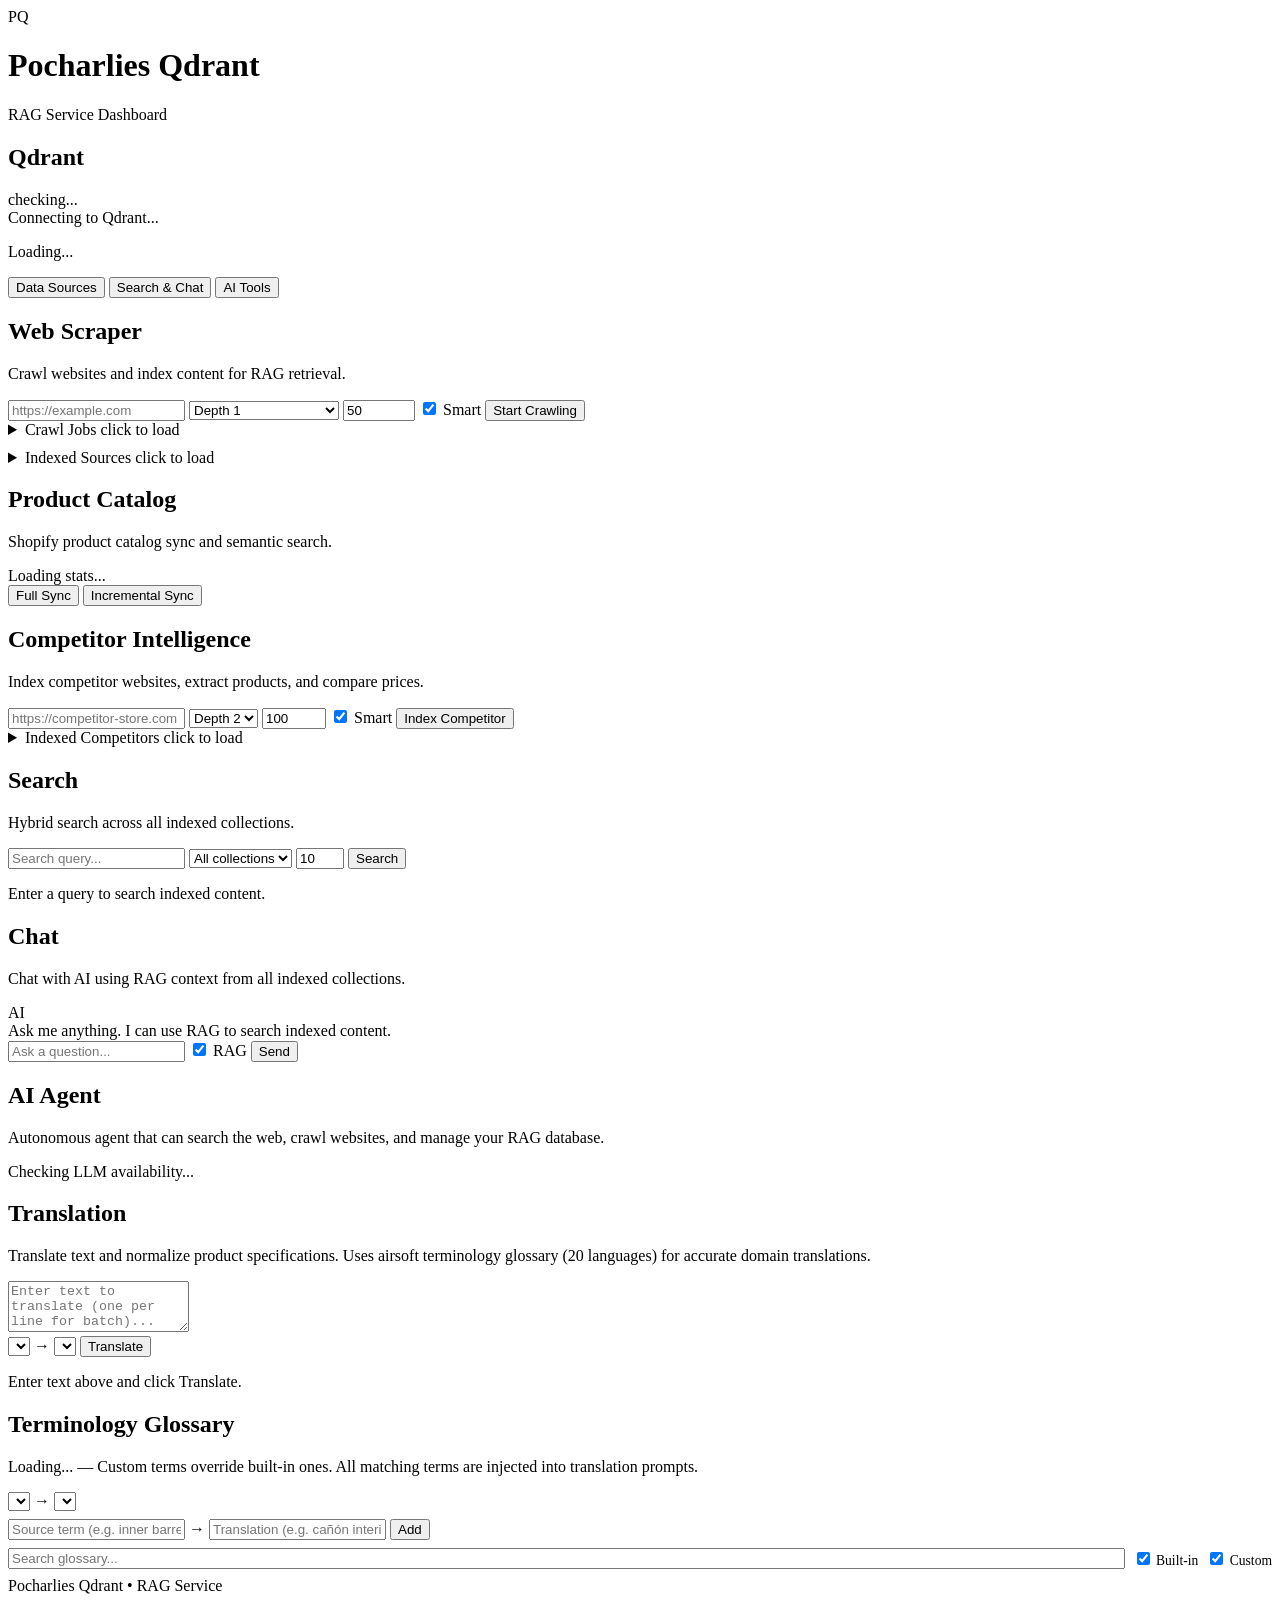
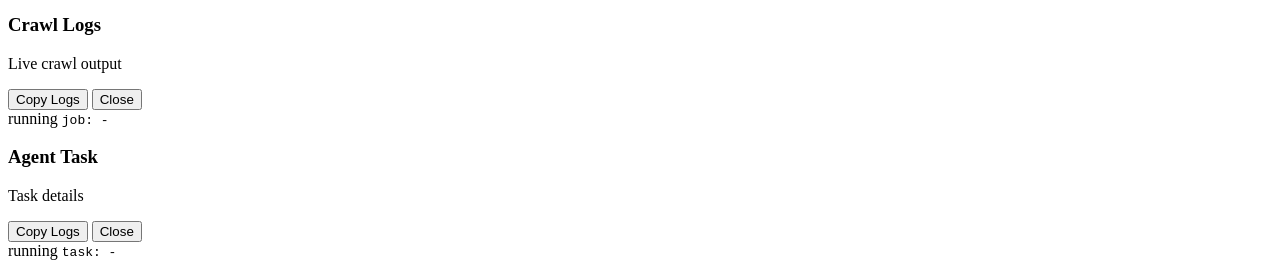
==== commit 9a8ea8a3: "refactor: streamline RAG service — remove legacy indexers, simplify UI and agent tools Remove devops" ====
--- a/rag-service/static/index.html
+++ b/rag-service/static/index.html
@@ -164,192 +164,6 @@
         <div id="competitor-results"></div>
       </section>
 
-      <!-- DevOps Docs -->
-      <section class="section glass">
-        <h2>DevOps Docs</h2>
-        <p class="section-desc">Index documentation, search infrastructure knowledge, and analyze logs.</p>
-        <div class="rag-form">
-          <div class="rag-form-row">
-            <input id="devops-path" type="text" class="rag-input" placeholder="/path/to/docs or /path/to/file.md" />
-            <label class="rag-smart-toggle">
-              <input id="devops-recursive" type="checkbox" checked /> Recursive
-            </label>
-            <button class="btn btn-accent" onclick="indexDevopsDocs()">Index Docs</button>
-          </div>
-        </div>
-        <details class="lazy-dropdown" data-lazy="devops-sources" ontoggle="lazyLoad(this, fetchDevopsSources)">
-          <summary class="lazy-summary">Indexed Docs <span class="lazy-hint muted">click to load</span></summary>
-          <div id="devops-sources" class="lazy-content">
-            <p class="muted">Loading...</p>
-          </div>
-        </details>
-        <div id="devops-results"></div>
-        <details class="devops-log-analyzer" style="margin-top:12px">
-          <summary class="section-desc" style="cursor:pointer;font-weight:600;color:var(--text)">Log Analyzer</summary>
-          <div class="rag-form" style="margin-top:8px">
-            <textarea id="devops-log-input" class="rag-input agent-textarea" rows="4" placeholder="Paste log output here..."></textarea>
-            <div class="rag-form-row" style="margin-top:8px">
-              <input id="devops-log-service" type="text" class="rag-input rag-input-sm" style="flex:0 0 140px" placeholder="Service name" />
-              <button class="btn btn-accent" onclick="analyzeLogs()">Analyze Logs</button>
-            </div>
-          </div>
-          <div id="devops-log-results"></div>
-        </details>
-      </section>
-
-      <!-- Code Indexing -->
-      <section class="section glass">
-        <h2>Code Indexing</h2>
-        <p class="section-desc">Index code repositories for semantic code search.</p>
-        <div class="rag-form">
-          <div class="rag-form-row">
-            <input id="code-repo-path" type="text" class="rag-input" placeholder="/path/to/repository" />
-            <input id="code-repo-name" type="text" class="rag-input rag-input-sm" style="flex:0 0 140px" placeholder="Repo name (optional)" />
-            <button class="btn btn-accent" onclick="indexCodeRepo()">Index Repo</button>
-          </div>
-        </div>
-        <div id="code-index-status" style="display:none" class="rag-crawl-status">
-          <p id="code-index-info" class="muted"></p>
-        </div>
-        <div id="code-results"></div>
-      </section>
-
-      <!-- Jira Tickets -->
-      <section class="section glass">
-        <div class="section-header-row">
-          <div>
-            <h2>Jira Tickets</h2>
-            <p class="section-desc">Index Jira Cloud tickets for RAG retrieval and search.</p>
-          </div>
-          <div id="jira-connection-badge" class="jira-connection-badge">
-            <span class="agent-status-dot offline"></span>
-            <span class="muted">Checking...</span>
-          </div>
-        </div>
-
-        <!-- Status overview -->
-        <div id="jira-stats-row" class="jira-stats-row" style="display:none">
-          <div class="jira-stat-card glass">
-            <div class="jira-stat-value" id="jira-stat-tickets">0</div>
-            <div class="jira-stat-label">Tickets</div>
-          </div>
-          <div class="jira-stat-card glass">
-            <div class="jira-stat-value" id="jira-stat-chunks">0</div>
-            <div class="jira-stat-label">Chunks</div>
-          </div>
-          <div class="jira-stat-card glass">
-            <div class="jira-stat-value" id="jira-stat-projects">0</div>
-            <div class="jira-stat-label">Projects</div>
-          </div>
-          <div class="jira-stat-card glass">
-            <div class="jira-stat-value" id="jira-stat-last-indexed">Never</div>
-            <div class="jira-stat-label">Last Indexed</div>
-          </div>
-          <div class="jira-stat-card glass">
-            <div class="jira-stat-value" id="jira-stat-nightly">--</div>
-            <div class="jira-stat-label">Nightly Sync</div>
-          </div>
-        </div>
-
-        <!-- Actions -->
-        <div class="rag-form">
-          <div class="rag-form-row">
-            <input id="jira-import-project" type="text" class="rag-input rag-input-sm" style="flex:0 0 140px" placeholder="Project key (all)" />
-            <button id="jira-import-btn" class="btn btn-accent" onclick="startJiraImport()">Full Import</button>
-            <button id="jira-sync-btn" class="btn-ghost btn" onclick="startJiraSync()">Sync Recent (24h)</button>
-          </div>
-        </div>
-
-        <!-- Import progress -->
-        <div id="jira-import-progress" class="rag-crawl-status" style="display:none">
-          <div class="rag-progress-bar-wrap">
-            <div id="jira-progress-bar" class="rag-progress-bar"></div>
-          </div>
-          <p id="jira-import-info" class="muted"></p>
-        </div>
-
-        <!-- Active jobs -->
-        <div id="jira-active-jobs" style="display:none"></div>
-
-        <!-- Indexed projects (lazy-load) -->
-        <details class="lazy-dropdown" data-lazy="jira-sources" ontoggle="lazyLoad(this, fetchJiraSources)">
-          <summary class="lazy-summary">Indexed Projects <span id="jira-sources-count" class="lazy-count"></span> <span class="lazy-hint muted">click to load</span></summary>
-          <div id="jira-sources" class="lazy-content">
-            <p class="muted">Loading...</p>
-          </div>
-        </details>
-
-        <div id="jira-results"></div>
-      </section>
-
-      <!-- Confluence Pages -->
-      <section class="section glass">
-        <div class="section-header-row">
-          <div>
-            <h2>Confluence Pages</h2>
-            <p class="section-desc">Index Confluence Cloud wiki pages for RAG retrieval and search.</p>
-          </div>
-          <div id="confluence-connection-badge" class="jira-connection-badge">
-            <span class="agent-status-dot offline"></span>
-            <span class="muted">Checking...</span>
-          </div>
-        </div>
-
-        <!-- Status overview -->
-        <div id="confluence-stats-row" class="jira-stats-row" style="display:none">
-          <div class="jira-stat-card glass">
-            <div class="jira-stat-value" id="confluence-stat-pages">0</div>
-            <div class="jira-stat-label">Pages</div>
-          </div>
-          <div class="jira-stat-card glass">
-            <div class="jira-stat-value" id="confluence-stat-chunks">0</div>
-            <div class="jira-stat-label">Chunks</div>
-          </div>
-          <div class="jira-stat-card glass">
-            <div class="jira-stat-value" id="confluence-stat-spaces">0</div>
-            <div class="jira-stat-label">Spaces</div>
-          </div>
-          <div class="jira-stat-card glass">
-            <div class="jira-stat-value" id="confluence-stat-last-indexed">Never</div>
-            <div class="jira-stat-label">Last Indexed</div>
-          </div>
-          <div class="jira-stat-card glass">
-            <div class="jira-stat-value" id="confluence-stat-nightly">--</div>
-            <div class="jira-stat-label">Nightly Sync</div>
-          </div>
-        </div>
-
-        <!-- Actions -->
-        <div class="rag-form">
-          <div class="rag-form-row">
-            <input id="confluence-import-space" type="text" class="rag-input rag-input-sm" style="flex:0 0 140px" placeholder="Space key (all)" />
-            <button id="confluence-import-btn" class="btn btn-accent" onclick="startConfluenceImport()">Full Import</button>
-            <button id="confluence-sync-btn" class="btn-ghost btn" onclick="startConfluenceSync()">Sync Recent (24h)</button>
-          </div>
-        </div>
-
-        <!-- Import progress -->
-        <div id="confluence-import-progress" class="rag-crawl-status" style="display:none">
-          <div class="rag-progress-bar-wrap">
-            <div id="confluence-progress-bar" class="rag-progress-bar"></div>
-          </div>
-          <p id="confluence-import-info" class="muted"></p>
-        </div>
-
-        <!-- Active jobs -->
-        <div id="confluence-active-jobs" style="display:none"></div>
-
-        <!-- Indexed spaces (lazy-load) -->
-        <details class="lazy-dropdown" data-lazy="confluence-sources" ontoggle="lazyLoad(this, fetchConfluenceSources)">
-          <summary class="lazy-summary">Indexed Spaces <span id="confluence-sources-count" class="lazy-count"></span> <span class="lazy-hint muted">click to load</span></summary>
-          <div id="confluence-sources" class="lazy-content">
-            <p class="muted">Loading...</p>
-          </div>
-        </details>
-
-        <div id="confluence-results"></div>
-      </section>
-
     </div><!-- /tab:sources -->
 
     <!-- ═══════════════════════════════════════════════════════ -->
@@ -367,12 +181,8 @@
             <select id="rag-search-collection" class="rag-select" onchange="onSearchCollectionChange(this.value)">
               <option value="all">All collections</option>
               <option value="web">Web pages</option>
-              <option value="code">Code index</option>
               <option value="products">Products</option>
               <option value="competitors">Competitors</option>
-              <option value="devops">DevOps</option>
-              <option value="jira">Jira</option>
-              <option value="confluence">Confluence</option>
             </select>
             <input id="rag-search-topk" type="number" class="rag-input rag-input-sm" value="10" min="1" max="50" placeholder="Top K" />
             <button class="btn btn-accent" onclick="searchRag()">Search</button>
@@ -383,39 +193,9 @@
             <select id="rag-search-domain" class="rag-select search-filter" data-collections="web,competitors" style="display:none">
               <option value="">All domains</option>
             </select>
-            <!-- Code filters -->
-            <input id="rag-search-repo" type="text" class="rag-input rag-input-sm search-filter" data-collections="code" placeholder="Repo filter" style="display:none" />
             <!-- Product filters -->
             <input id="rag-search-brand" type="text" class="rag-input rag-input-sm search-filter" data-collections="products" placeholder="Brand" style="display:none" />
             <input id="rag-search-category" type="text" class="rag-input rag-input-sm search-filter" data-collections="products" placeholder="Category" style="display:none" />
-            <!-- Jira filters -->
-            <select id="rag-search-jira-project" class="rag-select search-filter" data-collections="jira" style="display:none">
-              <option value="">All projects</option>
-            </select>
-            <select id="rag-search-jira-assignee" class="rag-select search-filter" data-collections="jira" style="display:none">
-              <option value="">All assignees</option>
-            </select>
-            <select id="rag-search-jira-type" class="rag-select search-filter" data-collections="jira" style="display:none">
-              <option value="">All types</option>
-              <option value="Bug">Bug</option>
-              <option value="Story">Story</option>
-              <option value="Task">Task</option>
-              <option value="Epic">Epic</option>
-              <option value="Sub-task">Sub-task</option>
-            </select>
-            <!-- Confluence filters -->
-            <select id="rag-search-confluence-space" class="rag-select search-filter" data-collections="confluence" style="display:none">
-              <option value="">All spaces</option>
-            </select>
-            <select id="rag-search-confluence-author" class="rag-select search-filter" data-collections="confluence" style="display:none">
-              <option value="">All authors</option>
-            </select>
-            <select id="rag-search-confluence-department" class="rag-select search-filter" data-collections="confluence" style="display:none">
-              <option value="">All departments</option>
-            </select>
-            <select id="rag-search-confluence-topic" class="rag-select search-filter" data-collections="confluence" style="display:none">
-              <option value="">All topics</option>
-            </select>
           </div>
         </div>
         <div id="rag-results">
@@ -430,7 +210,7 @@
         <div id="chat-messages" class="chat-messages">
           <div class="chat-message assistant">
             <span class="chat-role">AI</span>
-            <div class="chat-text">Ask me anything. I can use RAG to search indexed content and tools to explore code.</div>
+            <div class="chat-text">Ask me anything. I can use RAG to search indexed content.</div>
           </div>
         </div>
         <div class="rag-form">
@@ -439,9 +219,6 @@
                    onkeydown="if(event.key==='Enter')sendChat()" />
             <label class="rag-smart-toggle" title="Use RAG context">
               <input id="chat-use-rag" type="checkbox" checked /> RAG
-            </label>
-            <label class="rag-smart-toggle" title="Allow tool use">
-              <input id="chat-use-tools" type="checkbox" /> Tools
             </label>
             <button class="btn btn-accent" onclick="sendChat()">Send</button>
           </div>
@@ -475,25 +252,15 @@
       <!-- Translation -->
       <section class="section glass">
         <h2>Translation</h2>
-        <p class="section-desc">Translate text and normalize product specifications. Uses airsoft terminology glossary for accurate domain translations.</p>
+        <p class="section-desc">Translate text and normalize product specifications. Uses airsoft terminology glossary (20 languages) for accurate domain translations.</p>
         <div class="rag-form">
           <div class="rag-form-row">
             <textarea id="translate-input" class="rag-input agent-textarea" rows="3"
                       placeholder="Enter text to translate (one per line for batch)..."></textarea>
             <div class="translate-controls">
-              <select id="translate-source" class="rag-select">
-                <option value="en">English</option>
-                <option value="es">Spanish</option>
-                <option value="fr">French</option>
-                <option value="de">German</option>
-              </select>
+              <select id="translate-source" class="rag-select"></select>
               <span class="translate-arrow">&rarr;</span>
-              <select id="translate-target" class="rag-select">
-                <option value="es" selected>Spanish</option>
-                <option value="en">English</option>
-                <option value="fr">French</option>
-                <option value="de">German</option>
-              </select>
+              <select id="translate-target" class="rag-select"></select>
               <button class="btn btn-accent" onclick="translateBatch()">Translate</button>
             </div>
           </div>
@@ -512,6 +279,11 @@
         </p>
         <div class="rag-form">
           <div class="rag-form-row" style="gap:.5rem;align-items:center">
+            <select id="glossary-source-lang" class="rag-select" style="width:auto" onchange="loadGlossary()"></select>
+            <span class="translate-arrow">&rarr;</span>
+            <select id="glossary-target-lang" class="rag-select" style="width:auto" onchange="loadGlossary()"></select>
+          </div>
+          <div class="rag-form-row" style="gap:.5rem;align-items:center;margin-top:.5rem">
             <input id="glossary-source" class="rag-input" style="flex:1" placeholder="Source term (e.g. inner barrel)">
             <span class="translate-arrow">&rarr;</span>
             <input id="glossary-target" class="rag-input" style="flex:1" placeholder="Translation (e.g. ca&ntilde;&oacute;n interior)">
